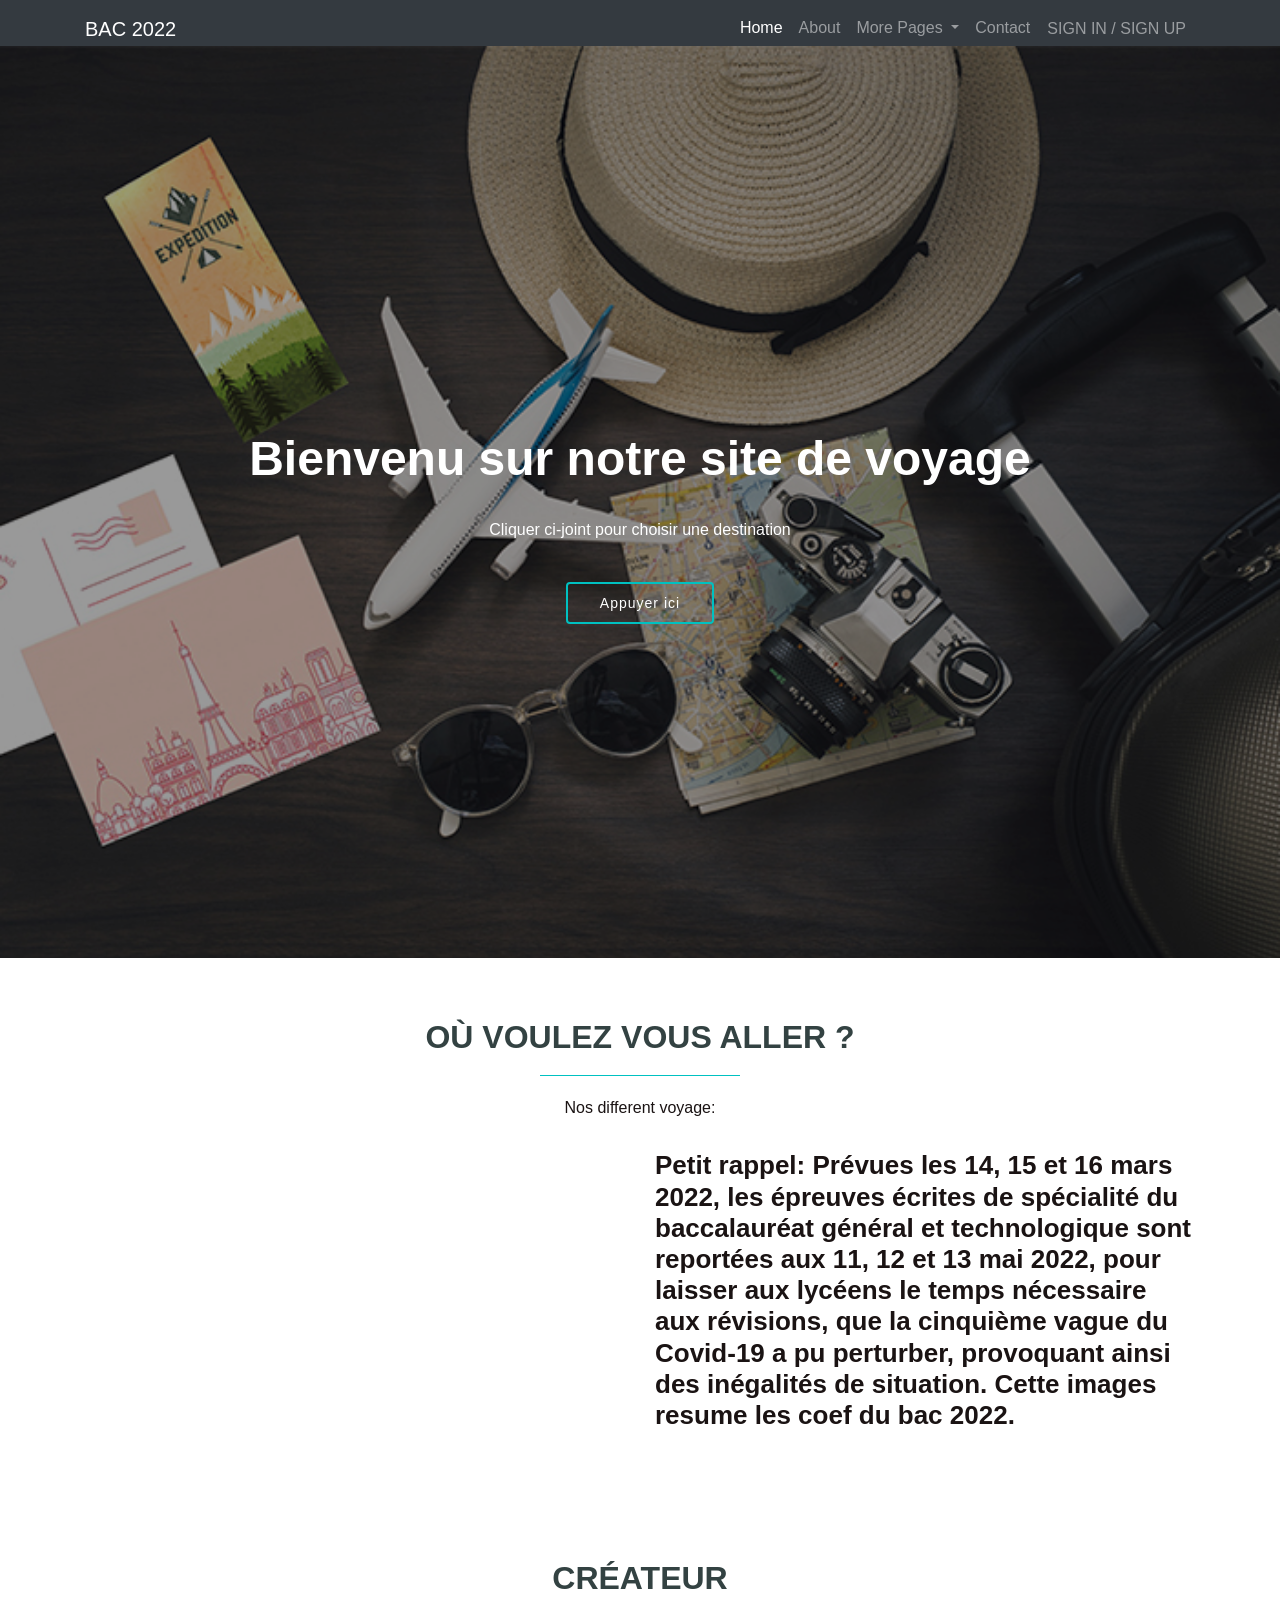
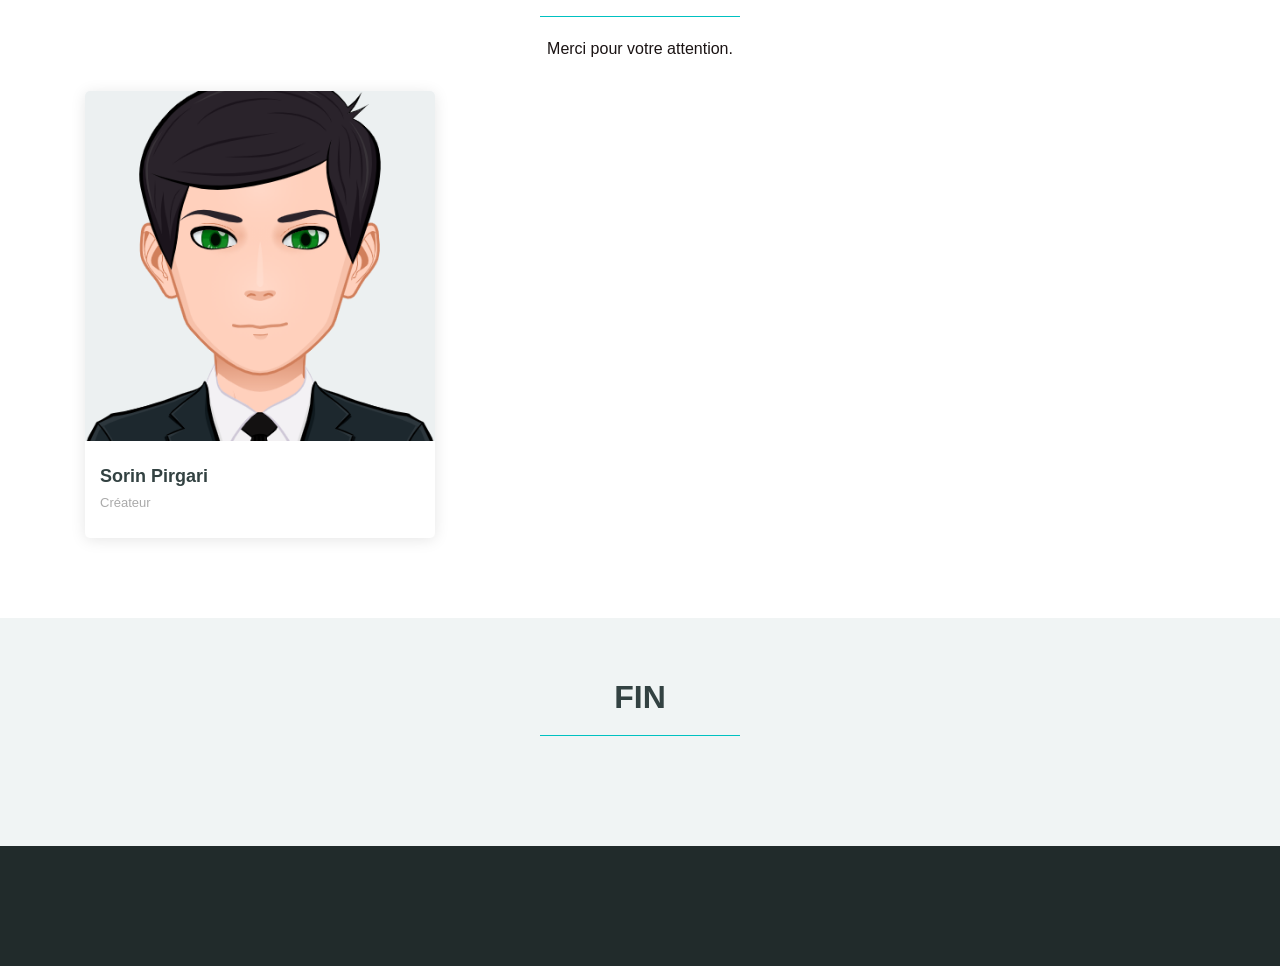
==== index.html @ c6ffd455 "1" ====
<!DOCTYPE html>
<html lang="fr">

<head>
    <meta charset="utf-8">
    <meta content="width=device-width, initial-scale=1.0" name="viewport">
    <title>Voici mon site</title>
    <meta content="" name="description">
    <meta content="" name="keywords">
    <!-- Icon pour la fenetre du haut  -->
    <link href="assets/img/favicon.ico" rel="icon">
    <!-- Fichiers CSS  -->
    <link href="assets/vendor/bootstrap/css/bootstrap.min.css" rel="stylesheet">
    <link href="assets/vendor/icofont/icofont.min.css" rel="stylesheet">
    <link href="assets/vendor/boxicons/css/boxicons.min.css" rel="stylesheet">
    <link href="assets/vendor/animate.css/animate.min.css" rel="stylesheet">
    <link href="assets/vendor/owl.carousel/assets/owl.carousel.min.css" rel="stylesheet">
    <link href="assets/vendor/venobox/venobox.css" rel="stylesheet">
    <link href="assets/css/style.css" rel="stylesheet">
</head>

<body>


<!-- ======= En-tête ======= -->
<nav class="navbar navbar-expand-lg navbar-dark bg-dark">
    <div class="container">
        <a class="navbar-brand" href="index.html">BAC 2022</a>
        <button class="navbar-toggler" type="button" data-toggle="collapse" data-target="#navbarSupportedContent" aria-controls="navbarSupportedContent" aria-expanded="false" aria-label="Toggle navigation">
            <span class="navbar-toggler-icon"></span>
        </button>

        <div class="collapse navbar-collapse" id="navbarSupportedContent">
            <ul class="navbar-nav ml-auto">
                <li class="nav-item active">
                    <a class="nav-link" href="#">Home <span class="sr-only">(current)</span></a>
                </li>
                <li class="nav-item">
                    <a class="nav-link" href="about.html">About</a>
                </li>
                <li class="nav-item dropdown">
                    <a class="nav-link dropdown-toggle" href="#" id="navbarDropdown" role="button" data-toggle="dropdown" aria-haspopup="true" aria-expanded="false">
                        More Pages
                    </a>
                    <div class="dropdown-menu" aria-labelledby="navbarDropdown">
                        <a class="dropdown-item" href="sidebar-left.html">Left Sidebar</a>
                        <a class="dropdown-item" href="sidebar-right.html">Right Sidebar</a>
                    </div>
                </li>
                <li class="nav-item">
                    <a class="nav-link" href="contact.html">Contact</a>
                </li>
                <li class="nav-item">
                    <a class="nav-link btn" href="signin.html">SIGN IN / SIGN UP</a>
                </li>
            </ul>
        </div>
    </div>
</nav>

<!-- Premiere pages -->
<section id="hero">
    <div class="hero-container">
        <div id="heroCarousel" class="carousel slide carousel-fade" data-ride="carousel">
            <ol class="carousel-indicators" id="hero-carousel-indicators"></ol>
            <div class="carousel-inner" role="listbox">
                <!-- Slide 1 -->
                <div class="carousel-item active" style="background-image: url(assets/img/must-have-agence-voyage.jpg);">
                    <div class="carousel-container">
                        <div class="carousel-content">
                            <h2 class="animate__animated animate__fadeInDown">Bienvenu sur notre site de voyage</h2>
                            <p class="animate__animated animate__fadeInUp">Cliquer ci-joint pour choisir une destination</p>
                            <a href="#about" class="btn-get-started scrollto animate__animated animate__fadeInUp">Appuyer ici</a>
                        </div>
                    </div>
                </div>
            </div>
        </div>
    </div>
</section>

<main id="main">

    <!-- ======= À propos de la section ======= -->
    <section id="about" class="about">
        <div class="container">
            <div class="section-title">
                <h2>Où voulez vous aller ?</h2>
                <p>Nos different voyage:</p>
            </div>
            <div class="row">
                <div class="col-lg-6">
                    <img src="assets/img/Note-finale-gt-22.jpg" class="img-fluid" alt="">
                </div>
                <div class="col-lg-6 pt-4 pt-lg-0 content">
                    <h3>Petit rappel: Prévues les 14, 15 et 16 mars 2022, les épreuves écrites de spécialité du baccalauréat général et technologique sont reportées aux 11, 12 et 13 mai 2022, pour laisser aux lycéens le temps nécessaire aux révisions, que la cinquième vague du Covid-19 a pu perturber, provoquant ainsi des inégalités de situation. Cette images resume les coef du bac 2022.</h3>
                </div>
            </div>
        </div>
    </section><!-- End About Section -->

    <!-- ======= Créateur  ======= -->
    <section id="team" class="team">
        <div class="container">
            <div class="section-title">
                <h2>Créateur</h2>
                <p>Merci pour votre attention.</p>
            </div>
            <div class="row">
                <div class="col-lg-4 col-md-8 d-flex align-items-stretch">
                    <div class="member">
                        <div class="member-img">
                            <img src="assets/img/avatar-gratuit.png" class="img-fluid" alt="">
                        </div>
                        <div class="member-info">
                            <h4>Sorin Pirgari</h4>
                            <span>Créateur</span>
                        </div>
                    </div>
                </div>
            </div>
        </div>
    </section><!-- End Créateur Section -->

    <!-- ======= Contact Section ======= -->
    <section id="contact" class="contact section-bg">
        <div class="container">
            <div class="section-title">
                <h2>Fin</h2>
            </div>
        </div>
    </section><!-- End Contact Section -->

</main><!-- End #main -->

<!-- ======= Footer ======= -->
<footer id="footer">
    <div class="footer-top">
        <div class="container">
            <div class="row">
            </div>
        </div>
    </div>
</footer><!-- End Footer -->

<a href="#" class="back-to-top"><i class="icofont-simple-up"></i></a>

<!-- Vendor JS Files -->
<script src="assets/vendor/jquery/jquery.min.js"></script>
<script src="assets/vendor/bootstrap/js/bootstrap.bundle.min.js"></script>
<script src="assets/vendor/jquery.easing/jquery.easing.min.js"></script>
<script src="assets/vendor/php-email-form/validate.js"></script>
<script src="assets/vendor/owl.carousel/owl.carousel.min.js"></script>
<script src="assets/vendor/isotope-layout/isotope.pkgd.min.js"></script>
<script src="assets/vendor/venobox/venobox.min.js"></script>

<!-- Template Main JS File -->
<script src="assets/js/main.js"></script>

</body>

</html>
---- assets/css/style.css ----
/*--------------------------------------------------------------
# General
--------------------------------------------------------------*/
body {
  font-family: "Open Sans", sans-serif;
  color: #1a1313;
}

a {
  color: hsl(180, 100%, 38%);
}

a:hover {
  color: #00f4f4;
  text-decoration: none;
}

h1, h2, h3, h4, h5, h6 {
  font-family: "Raleway", sans-serif;
}

/*--------------------------------------------------------------
# Back to top button
--------------------------------------------------------------*/
.back-to-top {
  position: fixed;
  display: none;
  width: 40px;
  height: 40px;
  border-radius: 4px;
  right: 15px;
  bottom: 15px;
  background: #00c1c1;
  color: #fff;
  transition: display 0.5s ease-in-out;
  z-index: 99999;
}

.back-to-top i {
  font-size: 24px;
  position: absolute;
  top: 8px;
  left: 8px;
}

.back-to-top:hover {
  color: #fff;
  background: #00a2a2;
  transition: background 0.2s ease-in-out;
}

/*--------------------------------------------------------------
# Header
--------------------------------------------------------------*/
#header {
  height: 72px;
  transition: all 0.5s;
  z-index: 997;
  transition: all 0.5s;
  padding: 15px 0;
  background: #00c1c1;
  top: -72px;
}

#header.header-scrolled, #header.header-inner-page {
  top: 0;
}

#header .logo h1 {
  font-size: 30px;
  margin: 0;
  padding: 5px 0;
  line-height: 1;
  font-weight: 700;
  letter-spacing: 2px;
  text-transform: uppercase;
}

#header .logo h1 a, #header .logo h1 a:hover {
  color: #fff;
  text-decoration: none;
}

#header .logo img {
  padding: 0;
  margin: 0;
  max-height: 40px;
}

@media (max-width: 992px) {
  #header {
    height: 60px;
    padding: 10px 0;
  }
  #header .logo h1 {
    font-size: 24px;
    padding: 8px 0;
  }
}

/*--------------------------------------------------------------
# Navigation Menu
--------------------------------------------------------------*/
/* Desktop Navigation */
.nav-menu, .nav-menu * {
  margin: 0;
  padding: 0;
  list-style: none;
}

.nav-menu > ul > li {
  position: relative;
  white-space: nowrap;
  float: left;
}

.nav-menu a {
  display: block;
  position: relative;
  text-transform: uppercase;
  color: #fff;
  padding: 10px 12px;
  transition: 0.3s;
  font-size: 14px;
  font-weight: 600;
  font-family: "Open Sans", sans-serif;
}

.nav-menu a:hover, .nav-menu .active > a, .nav-menu li:hover > a {
  color: #334242;
  text-decoration: none;
}

.nav-menu .drop-down ul {
  display: block;
  position: absolute;
  left: 0;
  top: calc(100% - 30px);
  z-index: 99;
  opacity: 0;
  visibility: hidden;
  padding: 10px 0;
  background: #fff;
  box-shadow: 0px 0px 30px rgba(127, 137, 161, 0.25);
  transition: ease all 0.3s;
}

.nav-menu .drop-down:hover > ul {
  opacity: 1;
  top: 100%;
  visibility: visible;
}

.nav-menu .drop-down li {
  min-width: 180px;
  position: relative;
}

.nav-menu .drop-down ul a {
  padding: 10px 20px;
  font-size: 14px;
  font-weight: 500;
  text-transform: none;
  color: #334242;
}

.nav-menu .drop-down ul a:hover, .nav-menu .drop-down ul .active > a, .nav-menu .drop-down ul li:hover > a {
  color: #00c1c1;
}

.nav-menu .drop-down > a:after {
  content: "\ea99";
  font-family: IcoFont;
  padding-left: 5px;
}

.nav-menu .drop-down .drop-down ul {
  top: 0;
  left: calc(100% - 30px);
}

.nav-menu .drop-down .drop-down:hover > ul {
  opacity: 1;
  top: 0;
  left: 100%;
}

.nav-menu .drop-down .drop-down > a {
  padding-right: 35px;
}

.nav-menu .drop-down .drop-down > a:after {
  content: "\eaa0";
  font-family: IcoFont;
  position: absolute;
  right: 15px;
}

@media (max-width: 1366px) {
  .nav-menu .drop-down .drop-down ul {
    left: -90%;
  }
  .nav-menu .drop-down .drop-down:hover > ul {
    left: -100%;
  }
  .nav-menu .drop-down .drop-down > a:after {
    content: "\ea9d";
  }
}

/* Mobile Navigation */
.mobile-nav-toggle {
  position: fixed;
  right: 15px;
  top: 15px;
  z-index: 9998;
  border: 0;
  background: none;
  font-size: 24px;
  transition: all 0.4s;
  outline: none !important;
  line-height: 1;
  cursor: pointer;
  text-align: right;
}

.mobile-nav-toggle i {
  color: #fff;
}

.mobile-nav {
  position: fixed;
  top: 55px;
  right: 15px;
  bottom: 15px;
  left: 15px;
  z-index: 9999;
  overflow-y: auto;
  background: #fff;
  transition: ease-in-out 0.2s;
  opacity: 0;
  visibility: hidden;
  border-radius: 10px;
  padding: 10px 0;
}

.mobile-nav * {
  margin: 0;
  padding: 0;
  list-style: none;
}

.mobile-nav a {
  display: block;
  position: relative;
  color: #334242;
  padding: 10px 20px;
  font-weight: 500;
  outline: none;
}

.mobile-nav a:hover, .mobile-nav .active > a, .mobile-nav li:hover > a {
  color: #00c1c1;
  text-decoration: none;
}

.mobile-nav .drop-down > a:after {
  content: "\ea99";
  font-family: IcoFont;
  padding-left: 10px;
  position: absolute;
  right: 15px;
}

.mobile-nav .active.drop-down > a:after {
  content: "\eaa1";
}

.mobile-nav .drop-down > a {
  padding-right: 35px;
}

.mobile-nav .drop-down ul {
  display: none;
  overflow: hidden;
}

.mobile-nav .drop-down li {
  padding-left: 20px;
}

.mobile-nav-overly {
  width: 100%;
  height: 100%;
  z-index: 9997;
  top: 0;
  left: 0;
  position: fixed;
  background: rgba(29, 37, 37, 0.6);
  overflow: hidden;
  display: none;
  transition: ease-in-out 0.2s;
}

.mobile-nav-active {
  overflow: hidden;
}

.mobile-nav-active .mobile-nav {
  opacity: 1;
  visibility: visible;
}

.mobile-nav-active .mobile-nav-toggle i {
  color: #fff;
}

/*--------------------------------------------------------------
# Hero Section
--------------------------------------------------------------*/
#hero {
  width: 100%;
  height: calc(100vh + 72px);
  background-color: rgba(0, 0, 0, 0.8);
  overflow: hidden;
  margin-top: -72px;
}

#hero .carousel-item {
  width: 100%;
  height: calc(100vh + 72px);
  background-size: cover;
  background-position: center;
  background-repeat: no-repeat;
}

#hero .carousel-item::before {
  content: '';
  background-color: rgba(0, 0, 0, 0.4);
  position: absolute;
  top: 0;
  right: 0;
  left: 0;
  bottom: 0;
}

#hero .carousel-container {
  display: flex;
  justify-content: center;
  align-items: center;
  position: absolute;
  bottom: 0;
  top: 0;
  left: 0;
  right: 0;
}

#hero .carousel-content {
  text-align: center;
}

#hero h2 {
  color: #fff;
  margin-bottom: 30px;
  font-size: 48px;
  font-weight: 700;
}

#hero p {
  width: 80%;
  -webkit-animation-delay: 0.4s;
  animation-delay: 0.4s;
  margin: 0 auto 30px auto;
  color: #fff;
}

#hero .carousel-inner .carousel-item {
  transition-property: opacity;
  background-position: center top;
}

#hero .carousel-inner .carousel-item,
#hero .carousel-inner .active.carousel-item-left,
#hero .carousel-inner .active.carousel-item-right {
  opacity: 0;
}

#hero .carousel-inner .active,
#hero .carousel-inner .carousel-item-next.carousel-item-left,
#hero .carousel-inner .carousel-item-prev.carousel-item-right {
  opacity: 1;
  transition: 0.5s;
}

#hero .carousel-inner .carousel-item-next,
#hero .carousel-inner .carousel-item-prev,
#hero .carousel-inner .active.carousel-item-left,
#hero .carousel-inner .active.carousel-item-right {
  left: 0;
  transform: translate3d(0, 0, 0);
}

#hero .carousel-control-prev, #hero .carousel-control-next {
  width: 10%;
}

#hero .carousel-control-next-icon, #hero .carousel-control-prev-icon {
  background: none;
  font-size: 48px;
  line-height: 1;
  width: auto;
  height: auto;
}

#hero .carousel-indicators li {
  cursor: pointer;
}

#hero .btn-get-started {
  font-family: "Raleway", sans-serif;
  font-weight: 500;
  font-size: 14px;
  letter-spacing: 1px;
  display: inline-block;
  padding: 12px 32px;
  border-radius: 4px;
  transition: 0.5s;
  line-height: 1;
  margin: 10px;
  color: #fff;
  -webkit-animation-delay: 0.8s;
  animation-delay: 0.8s;
  border: 2px solid #00c1c1;
}

#hero .btn-get-started:hover {
  background: #00c1c1;
  color: #fff;
  text-decoration: none;
}

@media (max-width: 768px) {
  #hero h2 {
    font-size: 28px;
  }
}

@media (min-width: 1024px) {
  #hero p {
    width: 60%;
  }
  #hero .carousel-control-prev, #hero .carousel-control-next {
    width: 5%;
  }
}

@media (max-height: 500px) {
  #hero {
    height: 150vh;
  }
  #hero .carousel-item {
    height: 150vh;
  }
}

/*--------------------------------------------------------------
# Sections General
--------------------------------------------------------------*/
section {
  padding: 60px 0;
}

.section-bg {
  background-color: #f0f4f4;
}

.section-title {
  text-align: center;
  padding-bottom: 30px;
}

.section-title h2 {
  font-size: 32px;
  font-weight: bold;
  text-transform: uppercase;
  margin-bottom: 20px;
  padding-bottom: 20px;
  position: relative;
  color: #334242;
}

.section-title h2::after {
  content: '';
  position: absolute;
  display: block;
  width: 200px;
  height: 1px;
  background: #00c1c1;
  bottom: 0;
  left: calc(50% - 100px);
}

.section-title p {
  margin-bottom: 0;
}

/*--------------------------------------------------------------
# Breadcrumbs
--------------------------------------------------------------*/
.breadcrumbs {
  padding: 20px 0;
  background-color: #f6f8f8;
  min-height: 40px;
  margin-top: 72px;
}

@media (max-width: 992px) {
  .breadcrumbs {
    margin-top: 60px;
  }
}

.breadcrumbs h2 {
  font-size: 24px;
  font-weight: 300;
  margin: 0;
}

@media (max-width: 992px) {
  .breadcrumbs h2 {
    margin: 0 0 10px 0;
  }
}

.breadcrumbs ol {
  display: flex;
  flex-wrap: wrap;
  list-style: none;
  padding: 0;
  margin: 0;
  font-size: 14px;
}

.breadcrumbs ol li + li {
  padding-left: 10px;
}

.breadcrumbs ol li + li::before {
  display: inline-block;
  padding-right: 10px;
  color: #6c757d;
  content: "/";
}

@media (max-width: 768px) {
  .breadcrumbs .d-flex {
    display: block !important;
  }
  .breadcrumbs ol {
    display: block;
  }
  .breadcrumbs ol li {
    display: inline-block;
  }
}

/*--------------------------------------------------------------
# About
--------------------------------------------------------------*/
.about .content h3 {
  font-weight: 600;
  font-size: 26px;
}

.about .content ul {
  list-style: none;
  padding: 0;
}

.about .content ul li {
  padding-bottom: 10px;
}

.about .content ul i {
  font-size: 20px;
  padding-right: 4px;
  color: #00c1c1;
}

.about .content p:last-child {
  margin-bottom: 0;
}

/*--------------------------------------------------------------
# Cards
--------------------------------------------------------------*/
.cards {
  padding: 0 0 60px 0;
}

.cards img {
  border-radius: 0;
}

.cards .card {
  border: 0;
  text-align: ceneter;
}

.cards .card-body {
  -moz-text-align-last: center;
  text-align-last: center;
}

.cards .card-title a {
  font-weight: 600;
  font-size: 18px;
  color: #334242;
  transition: 0.3s;
}

.cards .card-title a:hover {
  color: #00c1c1;
}

.cards .btn {
  border-radius: 4px;
  padding: 6px 20px 8px 20px;
  border: 2px solid #444444;
}

.cards .btn:hover {
  border-color: #00c1c1;
}

/*--------------------------------------------------------------
# Services
--------------------------------------------------------------*/
.services .icon-box {
  margin-bottom: 20px;
  padding: 30px;
  border-radius: 6px;
  background: #fff;
}

.services .icon-box i {
  float: left;
  color: #00c1c1;
  font-size: 40px;
}

.services .icon-box h4 {
  margin-left: 70px;
  font-weight: 700;
  margin-bottom: 15px;
  font-size: 18px;
}

.services .icon-box h4 a {
  color: #334242;
  transition: 0.3s;
}

.services .icon-box:hover h4 a {
  color: #00c1c1;
}

.services .icon-box p {
  margin-left: 70px;
  line-height: 24px;
  font-size: 14px;
}

/*--------------------------------------------------------------
# Cta
--------------------------------------------------------------*/
.cta {
  background: linear-gradient(rgba(2, 2, 2, 0.1), rgba(0, 0, 0, 0.5)), url("../img/cta-bg.jpg") fixed center center;
  background-size: cover;
  padding: 120px 0;
}

.cta h3 {
  color: #fff;
  font-size: 28px;
  font-weight: 700;
}

.cta p {
  color: #fff;
}

.cta .cta-btn {
  font-family: "Raleway", sans-serif;
  text-transform: uppercase;
  font-weight: 500;
  font-size: 16px;
  letter-spacing: 1px;
  display: inline-block;
  padding: 8px 28px;
  border-radius: 4px;
  transition: 0.5s;
  margin-top: 10px;
  border: 2px solid #fff;
  color: #fff;
}

.cta .cta-btn:hover {
  background: #00c1c1;
  border: 2px solid #00c1c1;
}

/*--------------------------------------------------------------
# Portfolio
--------------------------------------------------------------*/
.portfolio #portfolio-flters {
  padding: 0;
  margin: 0 auto 35px auto;
  list-style: none;
  text-align: center;
  background: #00c1c1;
  border-radius: 4px;
  padding: 8px 10px;
}

.portfolio #portfolio-flters li {
  cursor: pointer;
  display: inline-block;
  padding: 6px 15px 8px 15px;
  font-size: 14px;
  font-weight: 600;
  line-height: 1;
  text-transform: uppercase;
  color: #fff;
  transition: all 0.3s ease-in-out;
  border-radius: 4px;
}

.portfolio #portfolio-flters li:hover, .portfolio #portfolio-flters li.filter-active {
  color: #00c1c1;
  background: #fff;
}

.portfolio #portfolio-flters li:last-child {
  margin-right: 0;
}

.portfolio .portfolio-item {
  margin-bottom: 30px;
}

.portfolio .portfolio-item img {
  border-radius: 4px;
}

.portfolio .portfolio-item .portfolio-info {
  opacity: 0;
  position: absolute;
  left: 30px;
  right: 30px;
  bottom: 0;
  z-index: 3;
  transition: all ease-in-out 0.3s;
  background: rgba(255, 255, 255, 0.9);
  padding: 15px;
  border-radius: 4px;
}

.portfolio .portfolio-item .portfolio-info h4 {
  font-size: 18px;
  color: #fff;
  font-weight: 600;
  color: #334242;
}

.portfolio .portfolio-item .portfolio-info p {
  color: #5f7c7c;
  font-size: 14px;
  margin-bottom: 0;
}

.portfolio .portfolio-item .portfolio-info .preview-link, .portfolio .portfolio-item .portfolio-info .details-link {
  position: absolute;
  right: 40px;
  font-size: 24px;
  top: calc(50% - 18px);
  color: #495f5f;
}

.portfolio .portfolio-item .portfolio-info .preview-link:hover, .portfolio .portfolio-item .portfolio-info .details-link:hover {
  color: #00c1c1;
}

.portfolio .portfolio-item .portfolio-info .details-link {
  right: 10px;
}

.portfolio .portfolio-item .portfolio-links {
  opacity: 0;
  left: 0;
  right: 0;
  text-align: center;
  z-index: 3;
  position: absolute;
  transition: all ease-in-out 0.3s;
}

.portfolio .portfolio-item .portfolio-links a {
  color: #fff;
  margin: 0 2px;
  font-size: 28px;
  display: inline-block;
  transition: 0.3s;
}

.portfolio .portfolio-item .portfolio-links a:hover {
  color: #28ffff;
}

.portfolio .portfolio-item:hover .portfolio-info {
  opacity: 1;
  bottom: 20px;
}

/*--------------------------------------------------------------
# Portfolio Details
--------------------------------------------------------------*/
.portfolio-details {
  padding-top: 30px;
}

.portfolio-details .portfolio-details-container {
  position: relative;
}

.portfolio-details .portfolio-details-carousel {
  position: relative;
  z-index: 1;
}

.portfolio-details .portfolio-details-carousel .owl-nav, .portfolio-details .portfolio-details-carousel .owl-dots {
  margin-top: 5px;
  text-align: left;
}

.portfolio-details .portfolio-details-carousel .owl-dot {
  display: inline-block;
  margin: 0 10px 0 0;
  width: 12px;
  height: 12px;
  border-radius: 50%;
  background-color: #ddd !important;
}

.portfolio-details .portfolio-details-carousel .owl-dot.active {
  background-color: #00c1c1 !important;
}

.portfolio-details .portfolio-info {
  padding: 30px;
  position: absolute;
  right: 0;
  bottom: -70px;
  background: #fff;
  box-shadow: 0px 2px 15px rgba(0, 0, 0, 0.1);
  z-index: 2;
}

.portfolio-details .portfolio-info h3 {
  font-size: 22px;
  font-weight: 700;
  margin-bottom: 20px;
  padding-bottom: 20px;
  border-bottom: 1px solid #eee;
}

.portfolio-details .portfolio-info ul {
  list-style: none;
  padding: 0;
  font-size: 15px;
}

.portfolio-details .portfolio-info ul li + li {
  margin-top: 10px;
}

.portfolio-details .portfolio-description {
  padding-top: 50px;
}

.portfolio-details .portfolio-description h2 {
  width: 50%;
  font-size: 26px;
  font-weight: 700;
  margin-bottom: 20px;
}

.portfolio-details .portfolio-description p {
  padding: 0 0 0 0;
}

@media (max-width: 768px) {
  .portfolio-details .portfolio-description h2 {
    width: 100%;
  }
  .portfolio-details .portfolio-info {
    position: static;
    margin-top: 30px;
  }
}

/*--------------------------------------------------------------
# Pricing
--------------------------------------------------------------*/
.pricing .box {
  padding: 20px;
  background: #fff;
  text-align: center;
  border-radius: 8px;
  position: relative;
  overflow: hidden;
  border: 2px solid #e5ebeb;
}

.pricing h3 {
  font-weight: 400;
  padding: 15px;
  font-size: 18px;
  text-transform: uppercase;
  font-weight: 600;
  color: #334242;
}

.pricing h4 {
  font-size: 42px;
  color: #00c1c1;
  font-weight: 500;
  font-family: "Open Sans", sans-serif;
  margin-bottom: 20px;
}

.pricing h4 sup {
  font-size: 20px;
  top: -15px;
  left: -3px;
}

.pricing h4 span {
  color: #bababa;
  font-size: 16px;
  font-weight: 300;
}

.pricing ul {
  padding: 0;
  list-style: none;
  color: #334242;
  text-align: center;
  line-height: 20px;
  font-size: 14px;
}

.pricing ul li {
  padding-bottom: 16px;
}

.pricing ul i {
  color: #00c1c1;
  font-size: 18px;
  padding-right: 4px;
}

.pricing ul .na {
  color: #ccc;
  text-decoration: line-through;
}

.pricing .btn-wrap {
  padding: 15px;
  text-align: center;
}

.pricing .btn-buy {
  background: #00c1c1;
  display: inline-block;
  padding: 10px 40px 12px 40px;
  border-radius: 4px;
  color: #fff;
  transition: none;
  font-size: 14px;
  font-weight: 400;
  font-family: "Raleway", sans-serif;
  font-weight: 600;
  transition: 0.3s;
}

.pricing .btn-buy:hover {
  background: #00a8a8;
}

.pricing .featured {
  border-color: #00c1c1;
  background: #00c1c1;
  box-shadow: none;
}

.pricing .featured h3, .pricing .featured h4, .pricing .featured h4 span, .pricing .featured ul, .pricing .featured ul .na {
  color: #fff;
}

.pricing .featured .btn-buy {
  background: rgba(255, 255, 255, 0.9);
  color: #00c1c1;
}

.pricing .featured .btn-buy:hover {
  background: #fff;
}

/*--------------------------------------------------------------
# Team
--------------------------------------------------------------*/
.team {
  background: #fff;
  padding: 60px 0;
}

.team .member {
  margin-bottom: 20px;
  overflow: hidden;
  border-radius: 5px;
  background: #fff;
  box-shadow: 0px 2px 15px rgba(0, 0, 0, 0.1);
}

.team .member .member-img {
  position: relative;
  overflow: hidden;
}

.team .member .social {
  position: absolute;
  left: 0;
  bottom: 30px;
  right: 0;
  opacity: 0;
  transition: ease-in-out 0.3s;
  text-align: center;
}

.team .member .social a {
  transition: color 0.3s;
  color: #334242;
  margin: 0 3px;
  padding-top: 7px;
  border-radius: 50px;
  width: 36px;
  height: 36px;
  background: rgba(0, 193, 193, 0.8);
  display: inline-block;
  transition: ease-in-out 0.3s;
  color: #fff;
}

.team .member .social a:hover {
  background: #00c1c1;
}

.team .member .social i {
  font-size: 18px;
}

.team .member .member-info {
  padding: 25px 15px;
}

.team .member .member-info h4 {
  font-weight: 700;
  margin-bottom: 5px;
  font-size: 18px;
  color: #334242;
}

.team .member .member-info span {
  display: block;
  font-size: 13px;
  font-weight: 400;
  color: #aaaaaa;
}

.team .member .member-info p {
  font-style: italic;
  font-size: 14px;
  line-height: 26px;
  color: #777777;
}

.team .member:hover .social {
  opacity: 1;
  bottom: 15px;
}

/*--------------------------------------------------------------
# Contact
--------------------------------------------------------------*/
.contact .info-box {
  color: #444444;
  text-align: center;
  box-shadow: 0 0 30px rgba(214, 215, 216, 0.6);
  padding: 20px 0 30px 0;
  background: #fff;
  border-radius: 4px;
}

.contact .info-box i {
  font-size: 40px;
  color: #00c1c1;
  border-radius: 50%;
  padding: 8px;
}

.contact .info-box h3 {
  font-size: 20px;
  color: #334242;
  font-weight: 700;
  margin: 10px 0;
}

.contact .info-box p {
  padding: 0;
  line-height: 24px;
  font-size: 14px;
  margin-bottom: 0;
}

.contact .php-email-form {
  box-shadow: 0 0 30px rgba(214, 215, 216, 0.6);
  padding: 30px;
  background: #fff;
  border-radius: 4px;
}

.contact .php-email-form .validate {
  display: none;
  color: red;
  margin: 0 0 15px 0;
  font-weight: 400;
  font-size: 13px;
}

.contact .php-email-form .error-message {
  display: none;
  color: #fff;
  background: #ed3c0d;
  text-align: left;
  padding: 15px;
  font-weight: 600;
}

.contact .php-email-form .error-message br + br {
  margin-top: 25px;
}

.contact .php-email-form .sent-message {
  display: none;
  color: #fff;
  background: #18d26e;
  text-align: center;
  padding: 15px;
  font-weight: 600;
}

.contact .php-email-form .loading {
  display: none;
  background: #fff;
  text-align: center;
  padding: 15px;
}

.contact .php-email-form .loading:before {
  content: "";
  display: inline-block;
  border-radius: 50%;
  width: 24px;
  height: 24px;
  margin: 0 10px -6px 0;
  border: 3px solid #18d26e;
  border-top-color: #eee;
  -webkit-animation: animate-loading 1s linear infinite;
  animation: animate-loading 1s linear infinite;
}

.contact .php-email-form input, .contact .php-email-form textarea {
  border-radius: 0;
  box-shadow: none;
  font-size: 14px;
}

.contact .php-email-form input:focus, .contact .php-email-form textarea:focus {
  border-color: #00c1c1;
}

.contact .php-email-form input {
  padding: 20px 15px;
}

.contact .php-email-form textarea {
  padding: 12px 15px;
}

.contact .php-email-form button[type="submit"] {
  background: #00c1c1;
  border: 0;
  padding: 10px 24px;
  color: #fff;
  transition: 0.4s;
  border-radius: 4px;
}

.contact .php-email-form button[type="submit"]:hover {
  background: darkem(#00c1c1, 5);
}

@-webkit-keyframes animate-loading {
  0% {
    transform: rotate(0deg);
  }
  100% {
    transform: rotate(360deg);
  }
}

@keyframes animate-loading {
  0% {
    transform: rotate(0deg);
  }
  100% {
    transform: rotate(360deg);
  }
}

/*--------------------------------------------------------------
# Footer
--------------------------------------------------------------*/
#footer {
  background: #212b2b;
  padding: 0 0 30px 0;
  color: #fff;
  font-size: 14px;
}

#footer .footer-top {
  padding: 60px 0 30px 0;
}

#footer .footer-top .footer-info {
  margin-bottom: 15px;
  color: #fff;
  text-align: center;
  padding: 30px 20px;
  border: 4px solid #374848;
}

#footer .footer-top .footer-info h3 {
  font-size: 24px;
  margin: 0 0 20px 0;
  padding: 2px 0 2px 0;
  line-height: 1;
  font-weight: 700;
}

#footer .footer-top .footer-info p {
  font-size: 14px;
  line-height: 24px;
  margin-bottom: 0;
  font-family: "Raleway", sans-serif;
}

#footer .footer-top .social-links a {
  font-size: 18px;
  display: inline-block;
  background: #334242;
  color: #fff;
  line-height: 1;
  padding: 8px 0;
  margin-right: 4px;
  border-radius: 4px;
  text-align: center;
  width: 36px;
  height: 36px;
  transition: 0.3s;
}

#footer .footer-top .social-links a:hover {
  background: #00c1c1;
  color: #fff;
  text-decoration: none;
}

#footer .footer-top h4 {
  font-size: 16px;
  font-weight: 600;
  color: #fff;
  position: relative;
  padding-bottom: 12px;
}

#footer .footer-top .footer-links {
  margin-bottom: 30px;
}

#footer .footer-top .footer-links ul {
  list-style: none;
  padding: 0;
  margin: 0;
}

#footer .footer-top .footer-links ul i {
  padding-right: 2px;
  color: #28ffff;
  font-size: 18px;
  line-height: 1;
}

#footer .footer-top .footer-links ul li {
  padding: 10px 0;
  display: flex;
  align-items: center;
}

#footer .footer-top .footer-links ul li:first-child {
  padding-top: 0;
}

#footer .footer-top .footer-links ul a {
  color: #fff;
  transition: 0.3s;
  display: inline-block;
  line-height: 1;
}

#footer .footer-top .footer-links ul a:hover {
  color: #0fffff;
}

#footer .footer-top .footer-newsletter form {
  margin-top: 30px;
  background: #fff;
  padding: 6px 10px;
  position: relative;
  border-radius: 4px;
}

#footer .footer-top .footer-newsletter form input[type="email"] {
  border: 0;
  padding: 4px;
  width: calc(100% - 110px);
}

#footer .footer-top .footer-newsletter form input[type="submit"] {
  position: absolute;
  top: 0;
  right: -2px;
  bottom: 0;
  border: 0;
  background: none;
  font-size: 16px;
  padding: 0 20px;
  background: #00c1c1;
  color: #fff;
  transition: 0.3s;
  border-radius: 0 4px 4px 0;
}

#footer .footer-top .footer-newsletter form input[type="submit"]:hover {
  background: #008e8e;
}

#footer .copyright {
  border-top: 1px solid #3e5050;
  text-align: center;
  padding-top: 30px;
}

#footer .credits {
  padding-top: 10px;
  text-align: center;
  font-size: 13px;
  color: #fff;
}

@media (max-width: 575px) {
  #footer .footer-top .footer-info {
    margin: -20px 0 30px 0;
  }
}
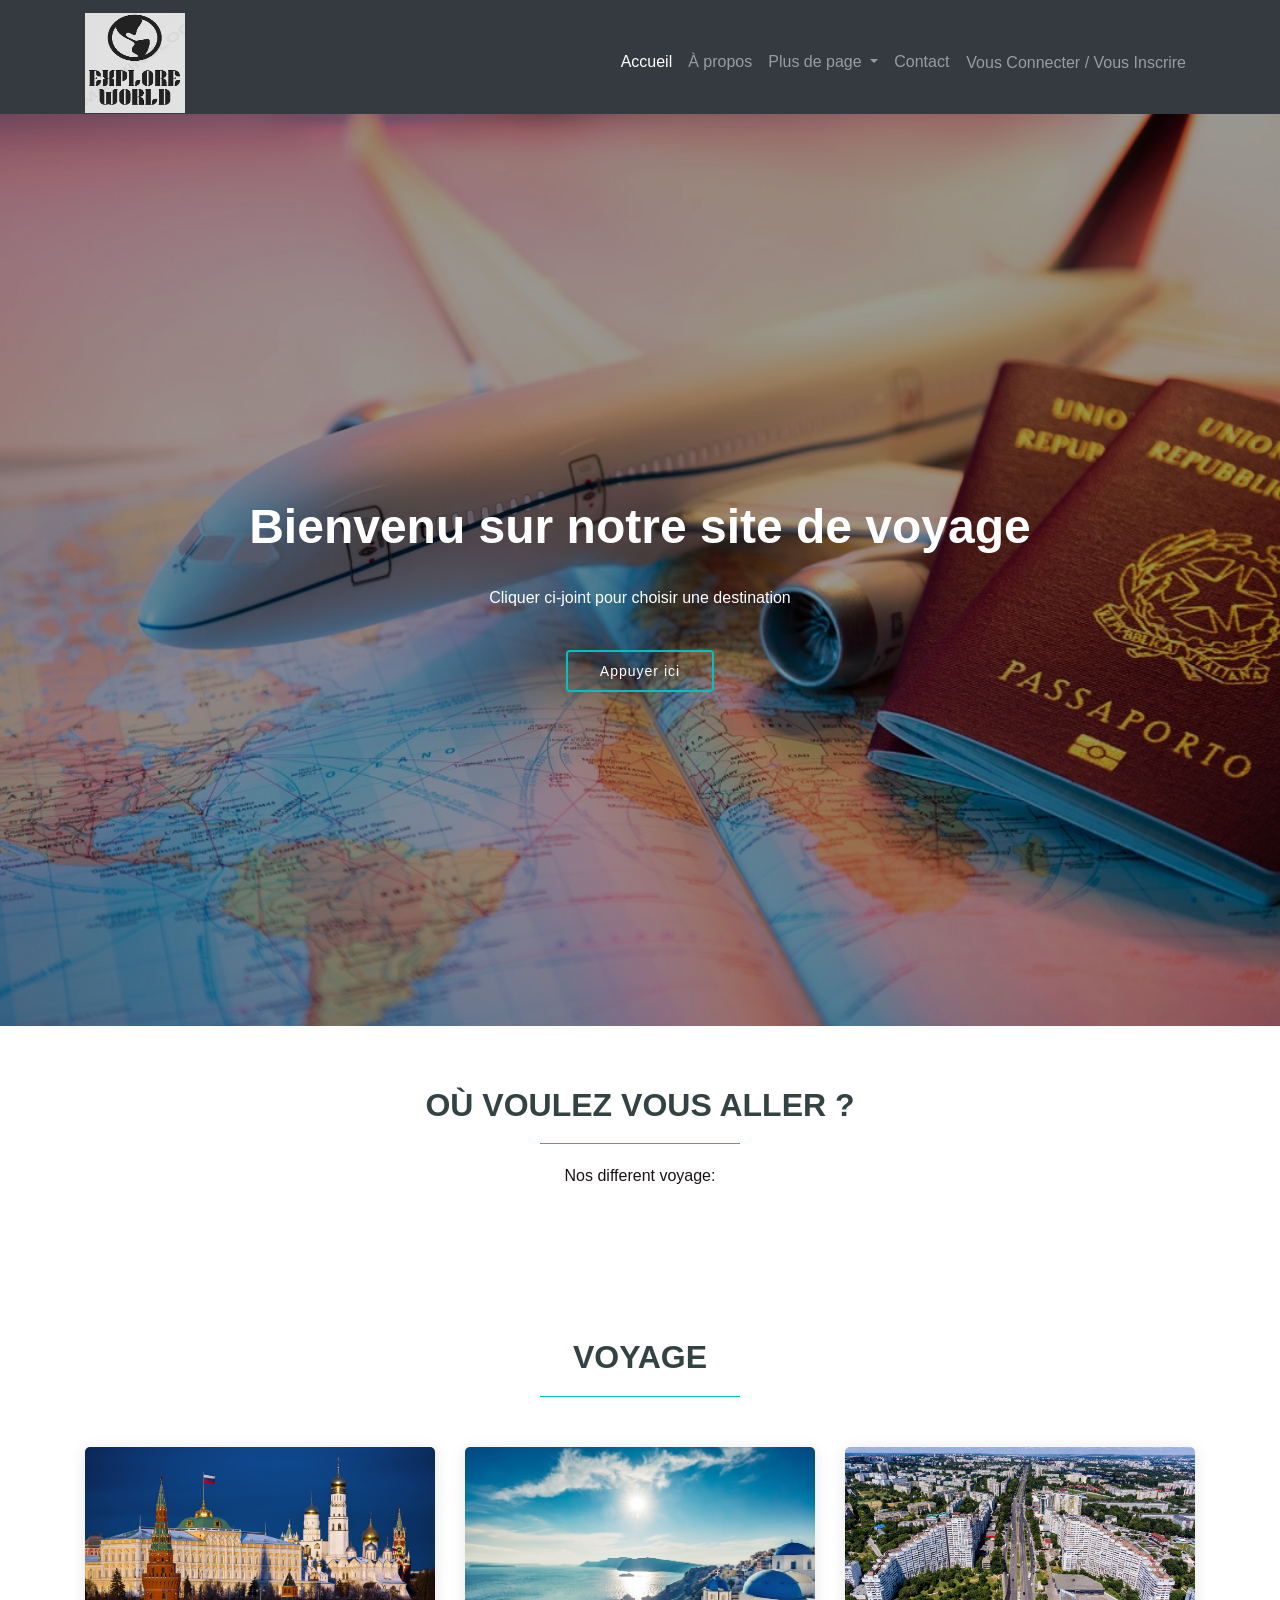
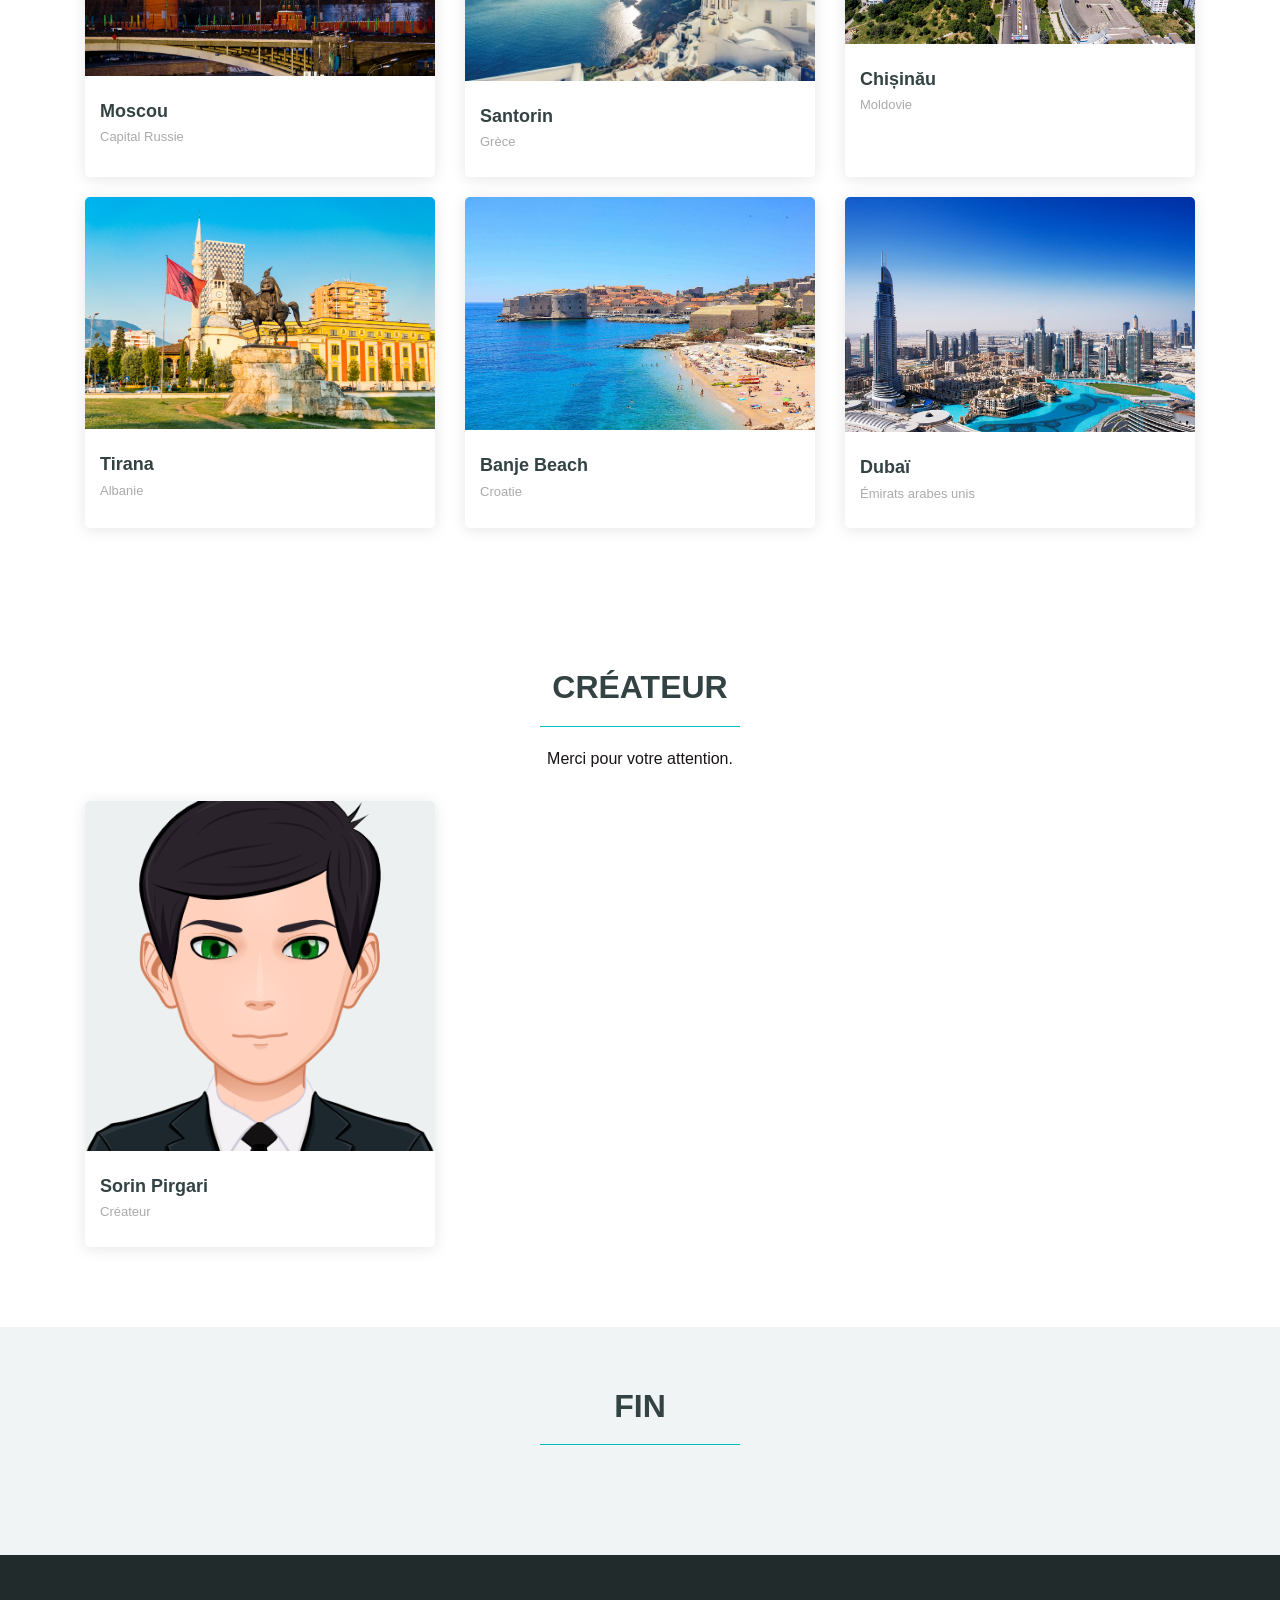
==== commit 96943377: "2" ====
--- a/index.html
+++ b/index.html
@@ -25,7 +25,7 @@
 <!-- ======= En-tête ======= -->
 <nav class="navbar navbar-expand-lg navbar-dark bg-dark">
     <div class="container">
-        <a class="navbar-brand" href="index.html">BAC 2022</a>
+        <a class="navbar-brand" href="index.html"><img src="assets/img/explore.png" alt="Progressus HTML5 template" height="100" width="100"> </a>
         <button class="navbar-toggler" type="button" data-toggle="collapse" data-target="#navbarSupportedContent" aria-controls="navbarSupportedContent" aria-expanded="false" aria-label="Toggle navigation">
             <span class="navbar-toggler-icon"></span>
         </button>
@@ -33,14 +33,14 @@
         <div class="collapse navbar-collapse" id="navbarSupportedContent">
             <ul class="navbar-nav ml-auto">
                 <li class="nav-item active">
-                    <a class="nav-link" href="#">Home <span class="sr-only">(current)</span></a>
+                    <a class="nav-link" href="#">Accueil <span class="sr-only">(current)</span></a>
                 </li>
                 <li class="nav-item">
-                    <a class="nav-link" href="about.html">About</a>
+                    <a class="nav-link" href="À propos.html">À propos</a>
                 </li>
                 <li class="nav-item dropdown">
                     <a class="nav-link dropdown-toggle" href="#" id="navbarDropdown" role="button" data-toggle="dropdown" aria-haspopup="true" aria-expanded="false">
-                        More Pages
+                        Plus de page
                     </a>
                     <div class="dropdown-menu" aria-labelledby="navbarDropdown">
                         <a class="dropdown-item" href="sidebar-left.html">Left Sidebar</a>
@@ -51,7 +51,7 @@
                     <a class="nav-link" href="contact.html">Contact</a>
                 </li>
                 <li class="nav-item">
-                    <a class="nav-link btn" href="signin.html">SIGN IN / SIGN UP</a>
+                    <a class="nav-link btn" href="signin.html">Vous Connecter / Vous Inscrire</a>
                 </li>
             </ul>
         </div>
@@ -65,7 +65,7 @@
             <ol class="carousel-indicators" id="hero-carousel-indicators"></ol>
             <div class="carousel-inner" role="listbox">
                 <!-- Slide 1 -->
-                <div class="carousel-item active" style="background-image: url(assets/img/must-have-agence-voyage.jpg);">
+                <div class="carousel-item active" style="background-image: url(assets/img/76836533-55389305.jpg);">
                     <div class="carousel-container">
                         <div class="carousel-content">
                             <h2 class="animate__animated animate__fadeInDown">Bienvenu sur notre site de voyage</h2>
@@ -80,7 +80,6 @@
 </section>
 
 <main id="main">
-
     <!-- ======= À propos de la section ======= -->
     <section id="about" class="about">
         <div class="container">
@@ -88,17 +87,89 @@
                 <h2>Où voulez vous aller ?</h2>
                 <p>Nos different voyage:</p>
             </div>
+        </div>
+    </section><!-- Fin Pour la Section -->
+
+
+  <!-- Debut Section Box voyage -->
+    <section id="team" class="team">
+        <div class="container">
+            <div class="section-title">
+                <h2>Voyage</h2>
+            </div>
             <div class="row">
-                <div class="col-lg-6">
-                    <img src="assets/img/Note-finale-gt-22.jpg" class="img-fluid" alt="">
-                </div>
-                <div class="col-lg-6 pt-4 pt-lg-0 content">
-                    <h3>Petit rappel: Prévues les 14, 15 et 16 mars 2022, les épreuves écrites de spécialité du baccalauréat général et technologique sont reportées aux 11, 12 et 13 mai 2022, pour laisser aux lycéens le temps nécessaire aux révisions, que la cinquième vague du Covid-19 a pu perturber, provoquant ainsi des inégalités de situation. Cette images resume les coef du bac 2022.</h3>
-                </div>
-            </div>
-        </div>
-    </section><!-- End About Section -->
-
+                <div class="col-lg-4 col-md-8 d-flex align-items-stretch">
+                    <div class="member">
+                        <div class="member-img">
+                            <img src="assets/img/dreamstime_moscou3.jpg" class="img-fluid" alt="image de Moscou">
+                        </div>
+                        <div class="member-info">
+                            <h4>Moscou</h4>
+                            <span>Capital Russie</span>
+                        </div>
+                    </div>
+                </div>
+                <div class="col-lg-4 col-md-8 d-flex align-items-stretch">
+                    <div class="member">
+                        <div class="member-img">
+                            <img src="assets/img/santorin.jpg" class="img-fluid" alt="image Grece">
+                        </div>
+                        <div class="member-info">
+                            <h4>Santorin</h4>
+                            <span>Grèce</span>
+                        </div>
+                    </div>
+                </div>
+                <div class="col-lg-4 col-md-8 d-flex align-items-stretch">
+                    <div class="member">
+                        <div class="member-img">
+                            <img src="assets/img/45db2363-city-12658-16510570590.jpg" class="img-fluid" alt="image chisinau Capital">
+                        </div>
+                        <div class="member-info">
+                            <h4>Chișinău</h4>
+                            <span>Moldovie</span>
+                        </div>
+                    </div>
+                </div>
+                <div class="col-lg-4 col-md-8 d-flex align-items-stretch"> <!-- Correction: Déplacer cette balise dans la section "row" -->
+                    <div class="member">
+                        <div class="member-img">
+                            <img src="assets/img/tirana.jpg" class="img-fluid" alt="image albanie Capital">
+                        </div>
+                        <div class="member-info">
+                            <h4>Tirana</h4>
+                            <span>Albanie</span>
+                        </div>
+                    </div>
+                </div>
+            <div class="col-lg-4 col-md-8 d-flex align-items-stretch"> <!-- Correction: Déplacer cette balise dans la section "row" -->
+                <div class="member">
+                    <div class="member-img">
+                        <img src="assets/img/croatie.jpg" class="img-fluid" alt="image Croatie">
+                    </div>
+                    <div class="member-info">
+                        <h4>Banje Beach</h4>
+                        <span>Croatie</span>
+                    </div>
+                </div>
+            </div>
+            <div class="col-lg-4 col-md-8 d-flex align-items-stretch"> <!-- Correction: Déplacer cette balise dans la section "row" -->
+                <div class="member">
+                    <div class="member-img">
+                        <img src="assets/img/dubai.jpg" class="img-fluid" alt="image Croatie">
+                    </div>
+                    <div class="member-info">
+                        <h4>Dubaï</h4>
+                        <span> Émirats arabes unis</span>
+                    </div>
+                </div>
+            </div>
+        </div> 
+    </div>    
+
+    </section>
+    <!-- Fin Section Box voyage -->
+    
     <!-- ======= Créateur  ======= -->
     <section id="team" class="team">
         <div class="container">
@@ -120,7 +191,7 @@
                 </div>
             </div>
         </div>
-    </section><!-- End Créateur Section -->
+    </section><!-- Fin Créateur Section -->
 
     <!-- ======= Contact Section ======= -->
     <section id="contact" class="contact section-bg">
@@ -129,11 +200,11 @@
                 <h2>Fin</h2>
             </div>
         </div>
-    </section><!-- End Contact Section -->
-
-</main><!-- End #main -->
-
-<!-- ======= Footer ======= -->
+    </section><!-- Fin Contact Section -->
+
+</main><!-- Fin #main -->
+
+<!-- ======= Bas de page ======= -->
 <footer id="footer">
     <div class="footer-top">
         <div class="container">
@@ -141,11 +212,11 @@
             </div>
         </div>
     </div>
-</footer><!-- End Footer -->
+</footer><!-- Fin Bas de page -->
 
 <a href="#" class="back-to-top"><i class="icofont-simple-up"></i></a>
 
-<!-- Vendor JS Files -->
+<!-- Vendor JS Fichier -->
 <script src="assets/vendor/jquery/jquery.min.js"></script>
 <script src="assets/vendor/bootstrap/js/bootstrap.bundle.min.js"></script>
 <script src="assets/vendor/jquery.easing/jquery.easing.min.js"></script>
@@ -154,7 +225,7 @@
 <script src="assets/vendor/isotope-layout/isotope.pkgd.min.js"></script>
 <script src="assets/vendor/venobox/venobox.min.js"></script>
 
-<!-- Template Main JS File -->
+<!-- Fichier JS principal du modèle -->
 <script src="assets/js/main.js"></script>
 
 </body>
--- a/assets/css/style.css
+++ b/assets/css/style.css
@@ -1395,4 +1395,10 @@
   #footer .footer-top .footer-info {
     margin: -20px 0 30px 0;
   }
-}+}
+.align-middle {
+  display: flex;
+  justify-content: center;
+  align-items: center;
+  height: 100%; /
+}
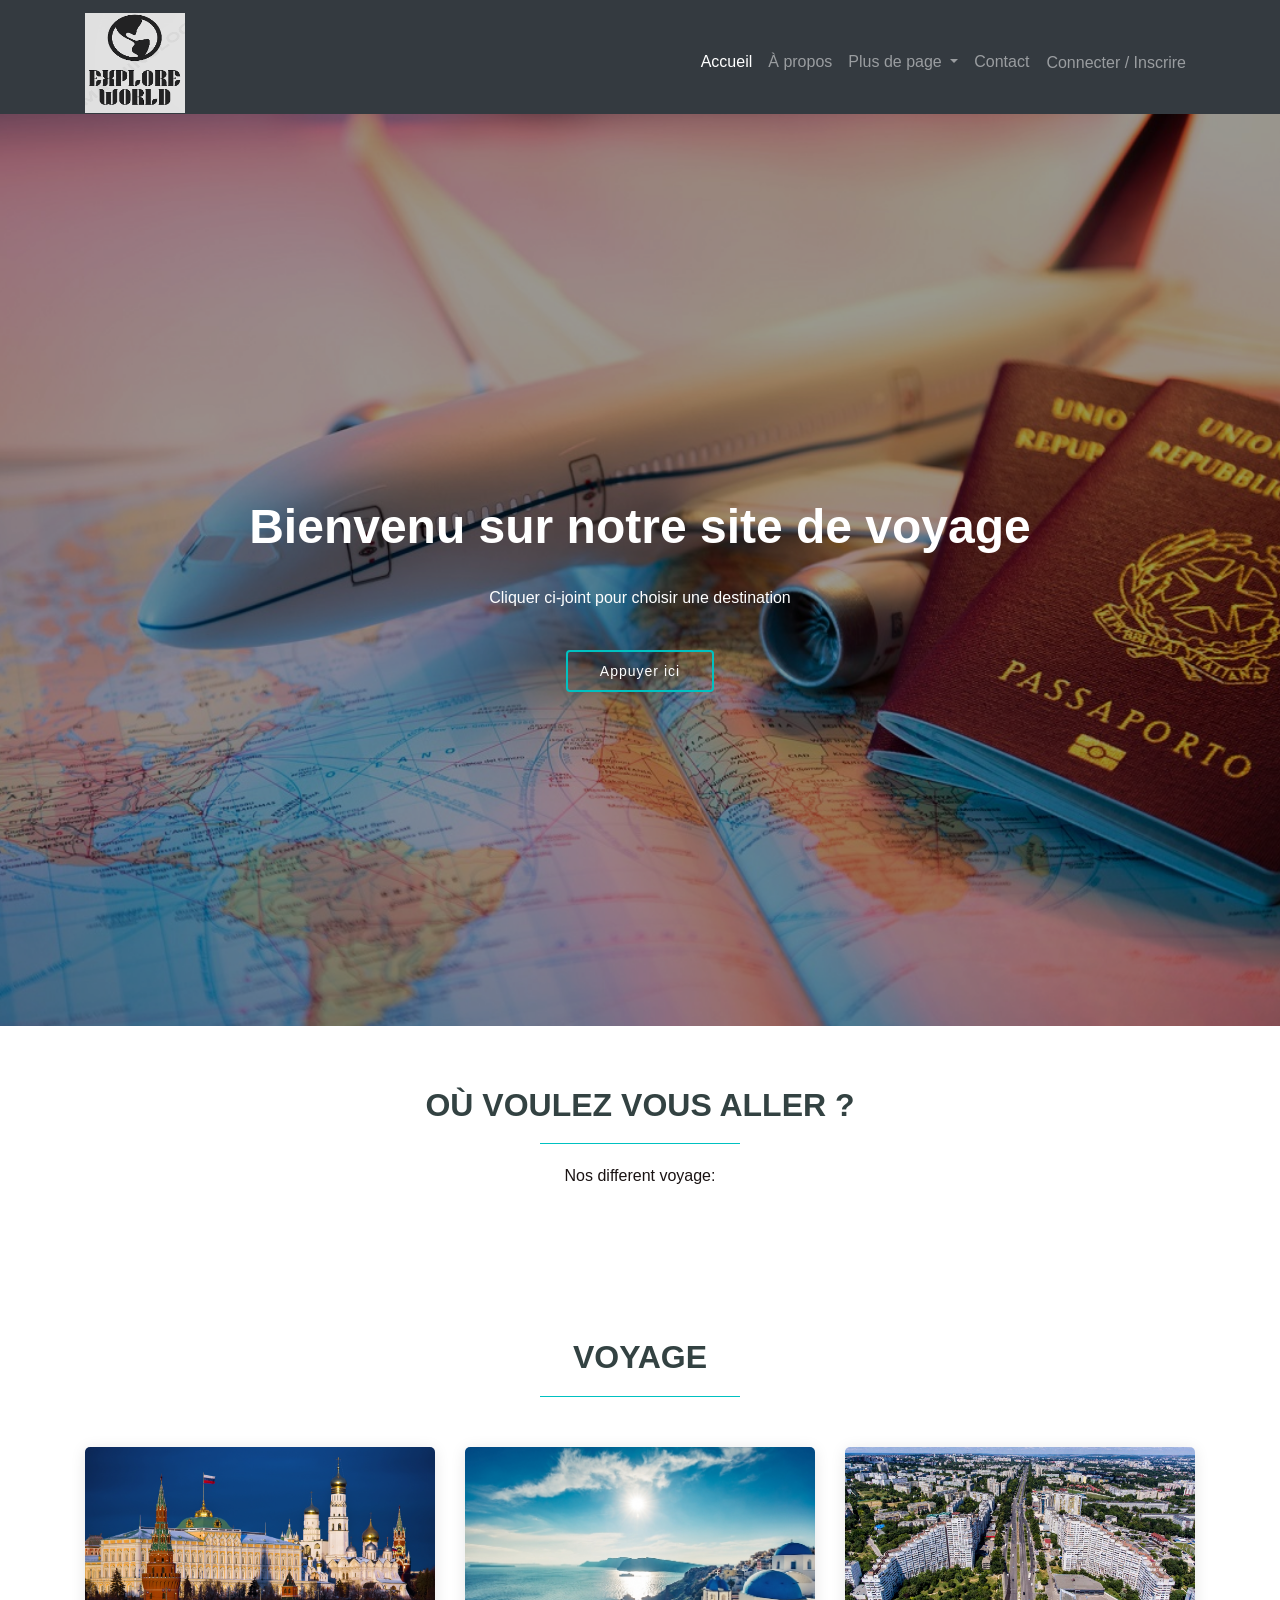
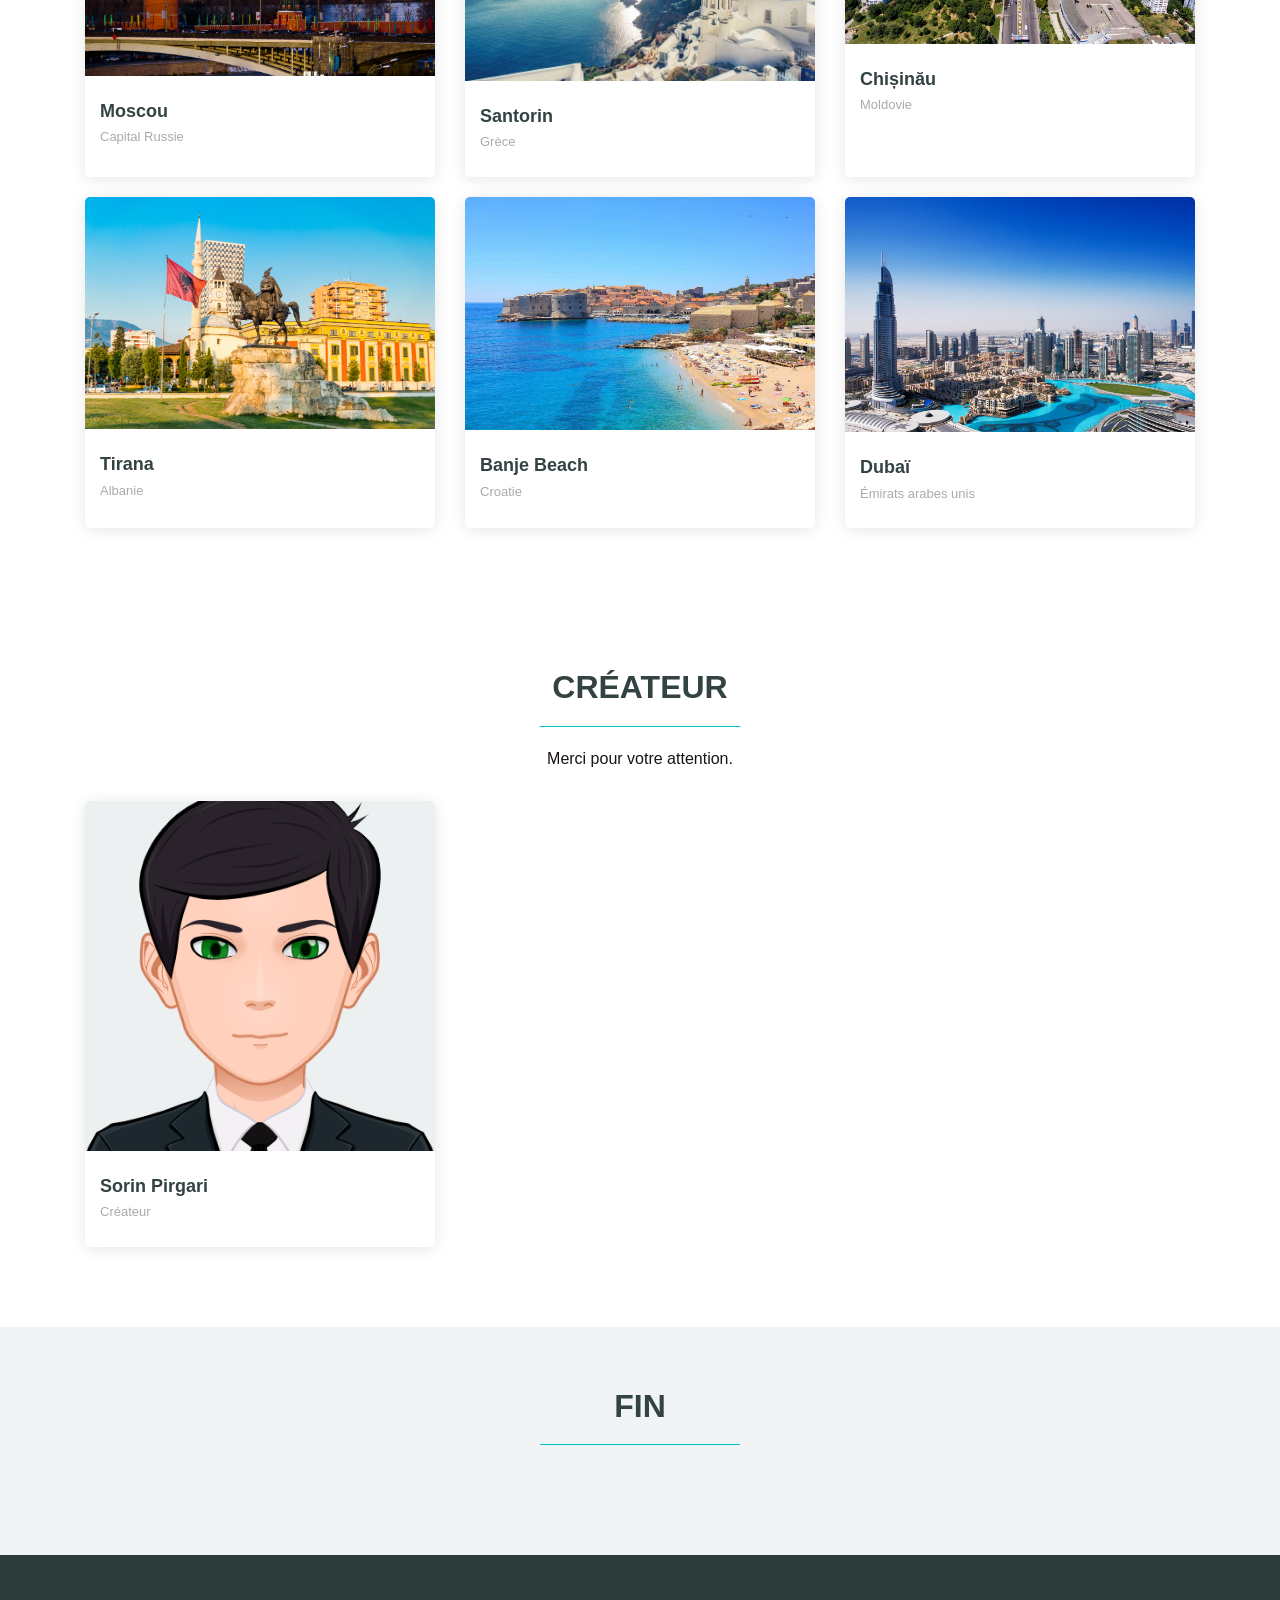
==== commit 0c111eed: "3" ====
--- a/index.html
+++ b/index.html
@@ -51,7 +51,7 @@
                     <a class="nav-link" href="contact.html">Contact</a>
                 </li>
                 <li class="nav-item">
-                    <a class="nav-link btn" href="signin.html">Vous Connecter / Vous Inscrire</a>
+                    <a class="nav-link btn" href="signin.html"> Connecter /  Inscrire</a>
                 </li>
             </ul>
         </div>
@@ -218,7 +218,6 @@
 
 <!-- Vendor JS Fichier -->
 <script src="assets/vendor/jquery/jquery.min.js"></script>
-<script src="assets/vendor/bootstrap/js/bootstrap.bundle.min.js"></script>
 <script src="assets/vendor/jquery.easing/jquery.easing.min.js"></script>
 <script src="assets/vendor/php-email-form/validate.js"></script>
 <script src="assets/vendor/owl.carousel/owl.carousel.min.js"></script>
--- a/assets/css/style.css
+++ b/assets/css/style.css
@@ -1245,7 +1245,7 @@
 # Footer
 --------------------------------------------------------------*/
 #footer {
-  background: #212b2b;
+  background: #2e3b3b;
   padding: 0 0 30px 0;
   color: #fff;
   font-size: 14px;
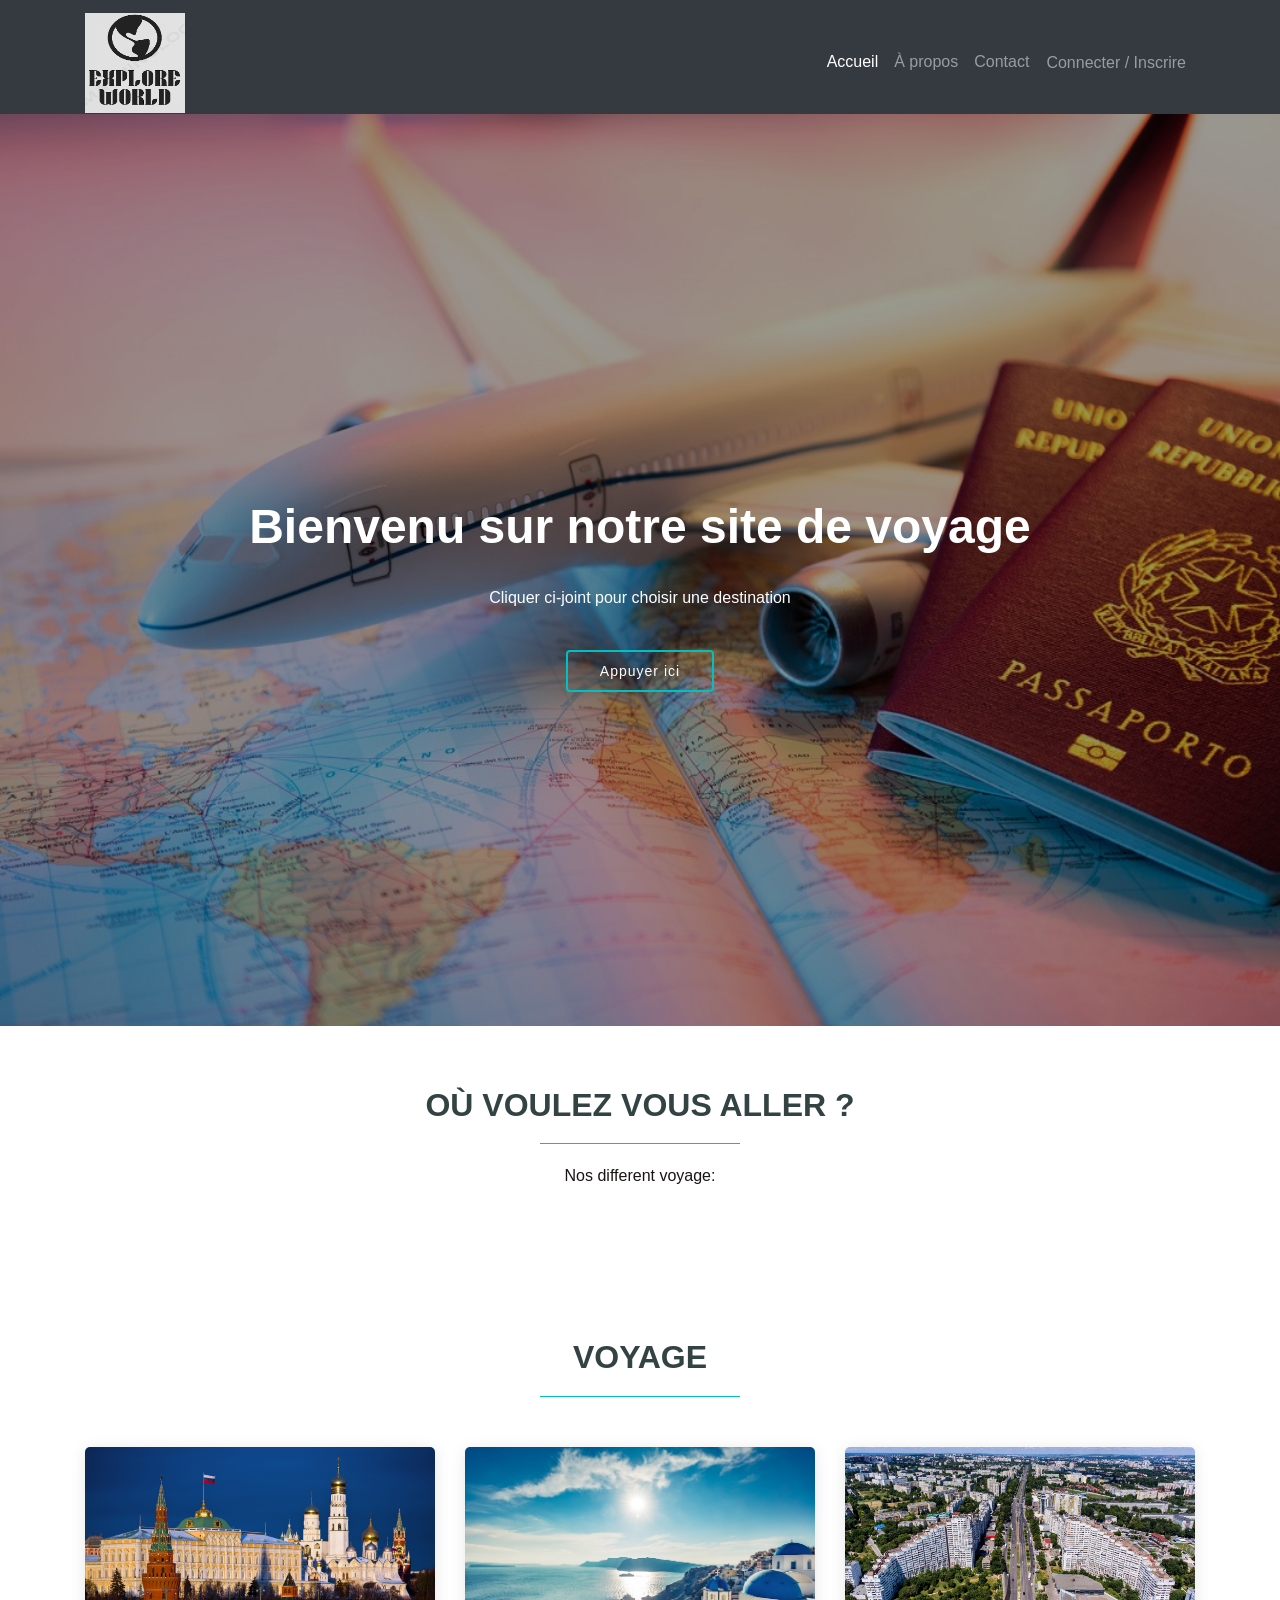
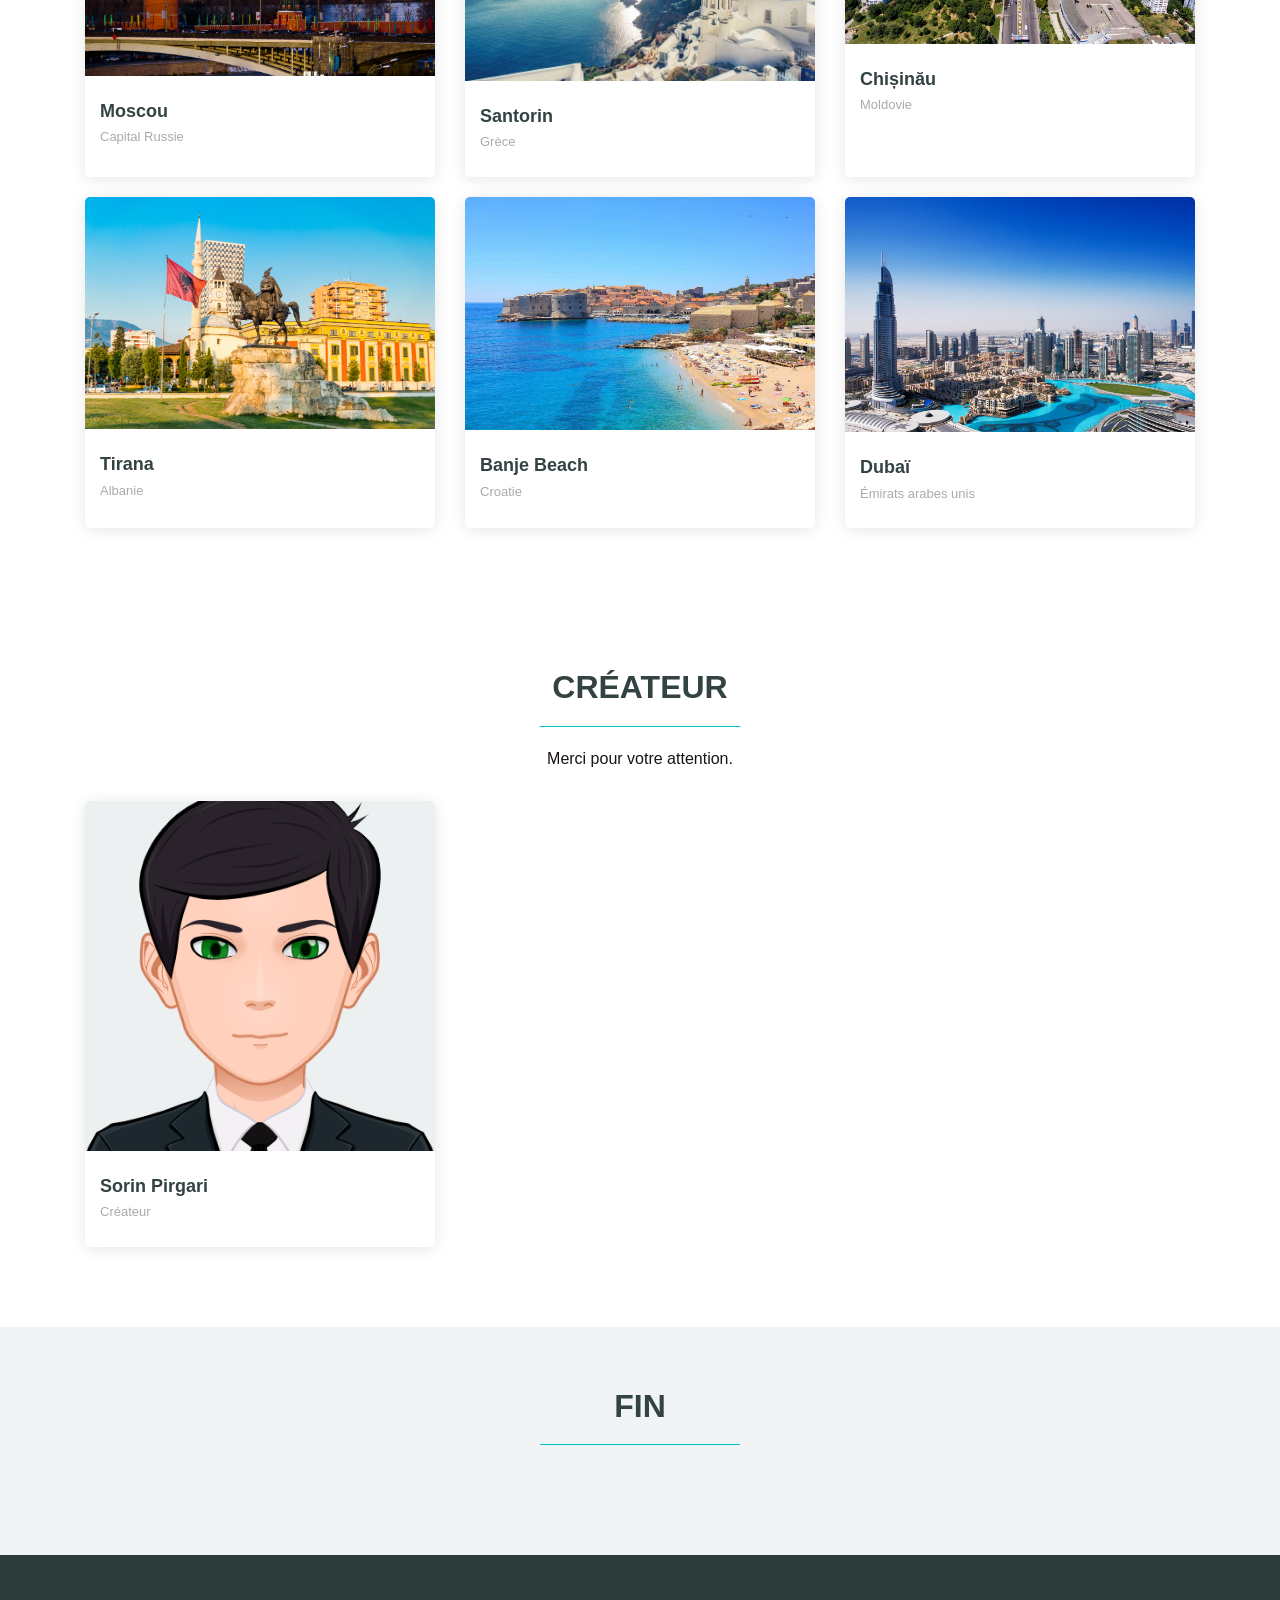
==== commit aa2bfbd7: "4" ====
--- a/index.html
+++ b/index.html
@@ -36,17 +36,9 @@
                     <a class="nav-link" href="#">Accueil <span class="sr-only">(current)</span></a>
                 </li>
                 <li class="nav-item">
-                    <a class="nav-link" href="À propos.html">À propos</a>
-                </li>
-                <li class="nav-item dropdown">
-                    <a class="nav-link dropdown-toggle" href="#" id="navbarDropdown" role="button" data-toggle="dropdown" aria-haspopup="true" aria-expanded="false">
-                        Plus de page
-                    </a>
-                    <div class="dropdown-menu" aria-labelledby="navbarDropdown">
-                        <a class="dropdown-item" href="sidebar-left.html">Left Sidebar</a>
-                        <a class="dropdown-item" href="sidebar-right.html">Right Sidebar</a>
-                    </div>
-                </li>
+                    <a class="nav-link" href="A_propos.html">À propos</a>
+                </li>
+                
                 <li class="nav-item">
                     <a class="nav-link" href="contact.html">Contact</a>
                 </li>
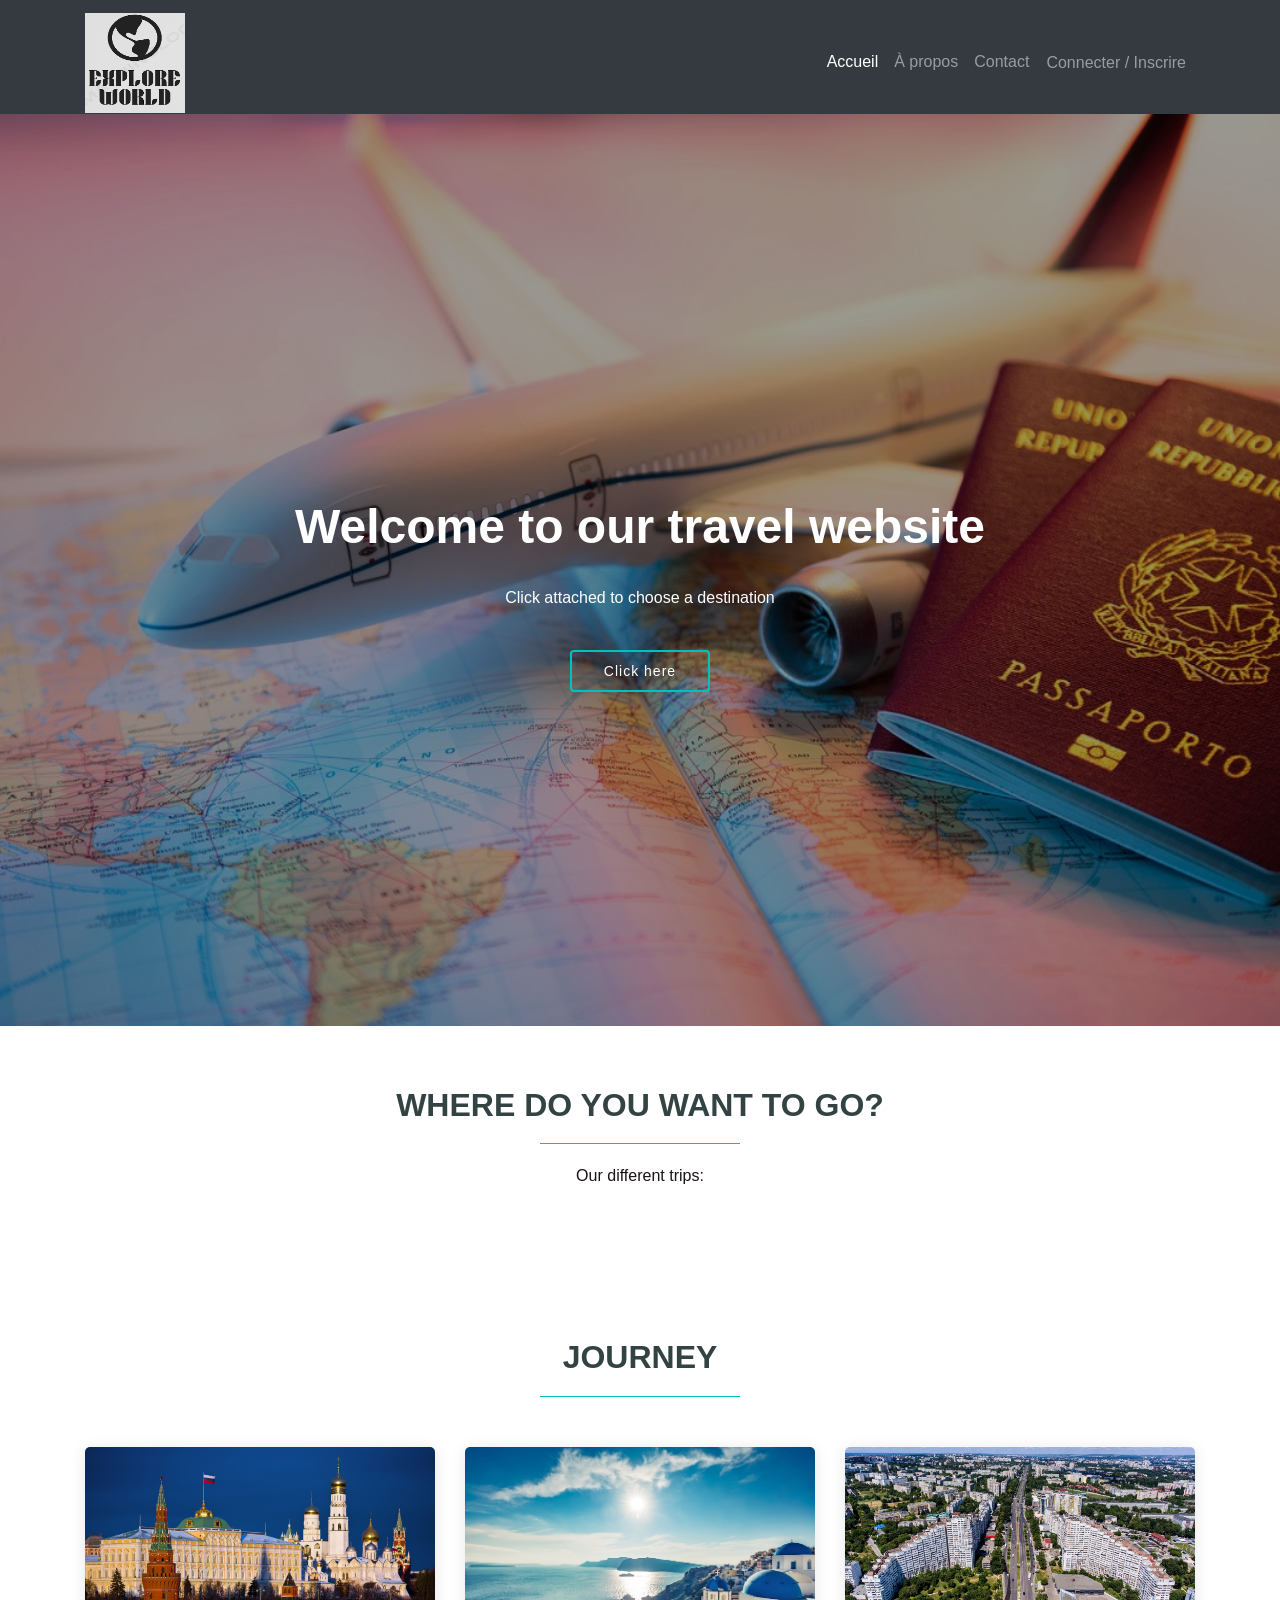
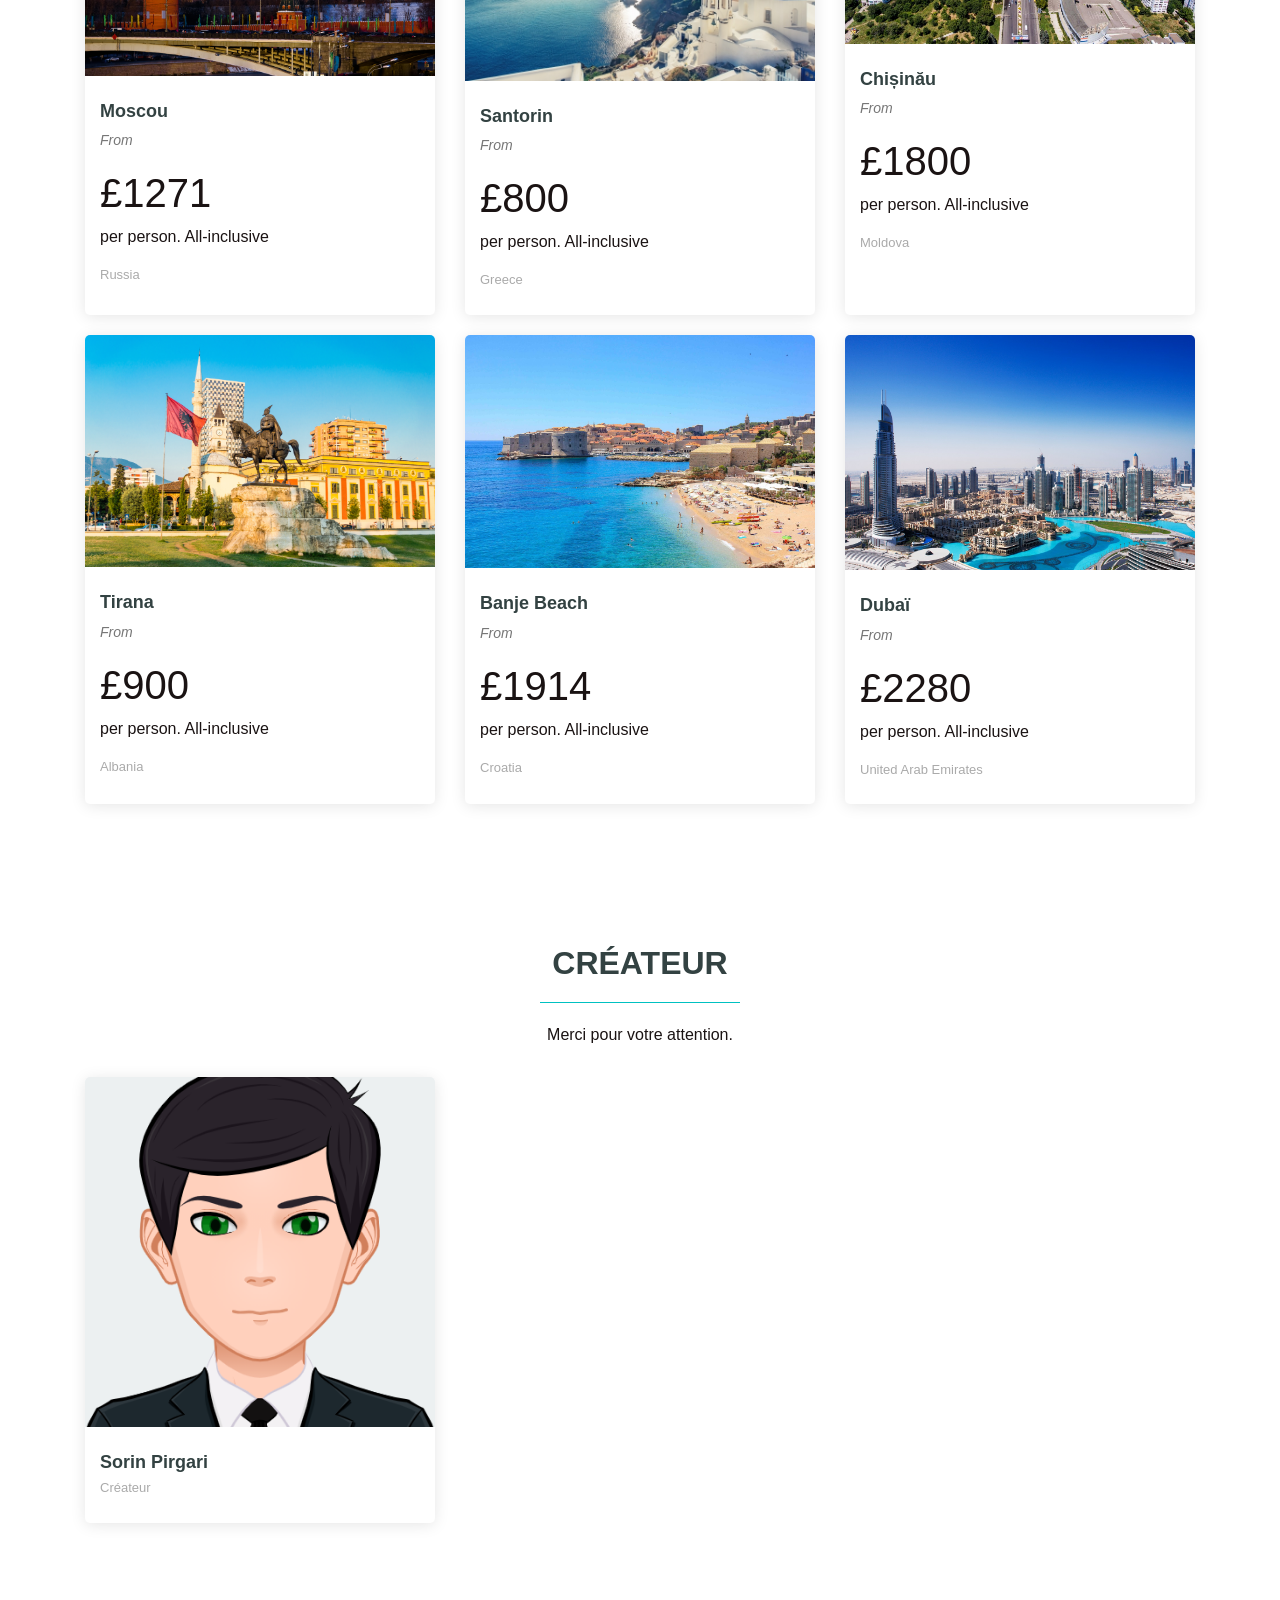
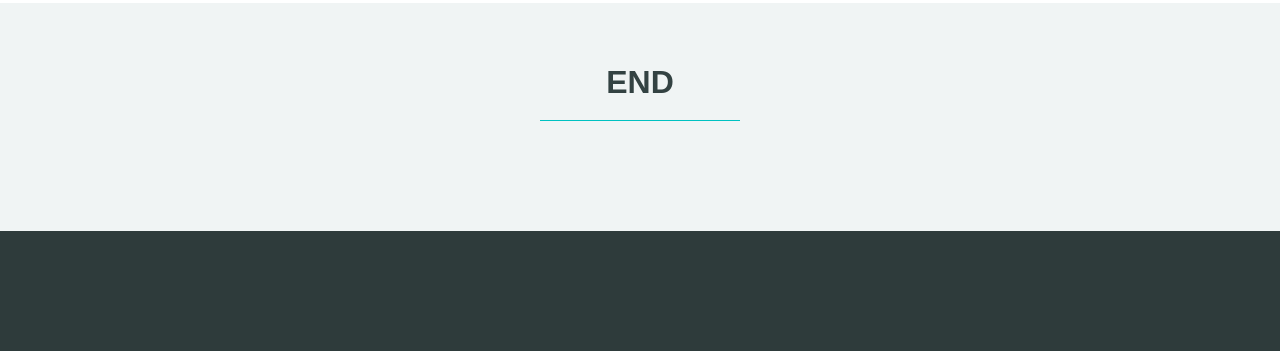
==== commit 393e759b: "5" ====
--- a/index.html
+++ b/index.html
@@ -60,9 +60,9 @@
                 <div class="carousel-item active" style="background-image: url(assets/img/76836533-55389305.jpg);">
                     <div class="carousel-container">
                         <div class="carousel-content">
-                            <h2 class="animate__animated animate__fadeInDown">Bienvenu sur notre site de voyage</h2>
-                            <p class="animate__animated animate__fadeInUp">Cliquer ci-joint pour choisir une destination</p>
-                            <a href="#about" class="btn-get-started scrollto animate__animated animate__fadeInUp">Appuyer ici</a>
+                            <h2 class="animate__animated animate__fadeInDown">Welcome to our travel website</h2>
+                            <p class="animate__animated animate__fadeInUp">Click attached to choose a destination</p>
+                            <a href="#about" class="btn-get-started scrollto animate__animated animate__fadeInUp">Click here</a>
                         </div>
                     </div>
                 </div>
@@ -76,8 +76,8 @@
     <section id="about" class="about">
         <div class="container">
             <div class="section-title">
-                <h2>Où voulez vous aller ?</h2>
-                <p>Nos different voyage:</p>
+                <h2>Where do you want to go?</h2>
+                <p>Our different trips:</p>
             </div>
         </div>
     </section><!-- Fin Pour la Section -->
@@ -87,7 +87,7 @@
     <section id="team" class="team">
         <div class="container">
             <div class="section-title">
-                <h2>Voyage</h2>
+                <h2>Journey</h2>
             </div>
             <div class="row">
                 <div class="col-lg-4 col-md-8 d-flex align-items-stretch">
@@ -97,7 +97,8 @@
                         </div>
                         <div class="member-info">
                             <h4>Moscou</h4>
-                            <span>Capital Russie</span>
+                            <p>From <h1>£1271</h1> per person. All-inclusive</p>
+                            <span>Russia</span>
                         </div>
                     </div>
                 </div>
@@ -108,7 +109,8 @@
                         </div>
                         <div class="member-info">
                             <h4>Santorin</h4>
-                            <span>Grèce</span>
+                            <p>From <h1>£800</h1> per person. All-inclusive</p>
+                            <span>Greece</span>
                         </div>
                     </div>
                 </div>
@@ -119,7 +121,8 @@
                         </div>
                         <div class="member-info">
                             <h4>Chișinău</h4>
-                            <span>Moldovie</span>
+                            <p>From <h1>£1800</h1> per person. All-inclusive</p>
+                            <span>Moldova</span>
                         </div>
                     </div>
                 </div>
@@ -130,7 +133,8 @@
                         </div>
                         <div class="member-info">
                             <h4>Tirana</h4>
-                            <span>Albanie</span>
+                            <p>From <h1>£900</h1> per person. All-inclusive</p>
+                            <span>Albania</span>
                         </div>
                     </div>
                 </div>
@@ -141,7 +145,8 @@
                     </div>
                     <div class="member-info">
                         <h4>Banje Beach</h4>
-                        <span>Croatie</span>
+                        <p>From <h1>£1914 </h1> per person. All-inclusive</p>
+                        <span>Croatia</span>
                     </div>
                 </div>
             </div>
@@ -152,7 +157,8 @@
                     </div>
                     <div class="member-info">
                         <h4>Dubaï</h4>
-                        <span> Émirats arabes unis</span>
+                        <p>From <h1>£2280</h1> per person. All-inclusive</p>
+                        <span> United Arab Emirates</span>
                     </div>
                 </div>
             </div>
@@ -189,7 +195,7 @@
     <section id="contact" class="contact section-bg">
         <div class="container">
             <div class="section-title">
-                <h2>Fin</h2>
+                <h2>End</h2>
             </div>
         </div>
     </section><!-- Fin Contact Section -->
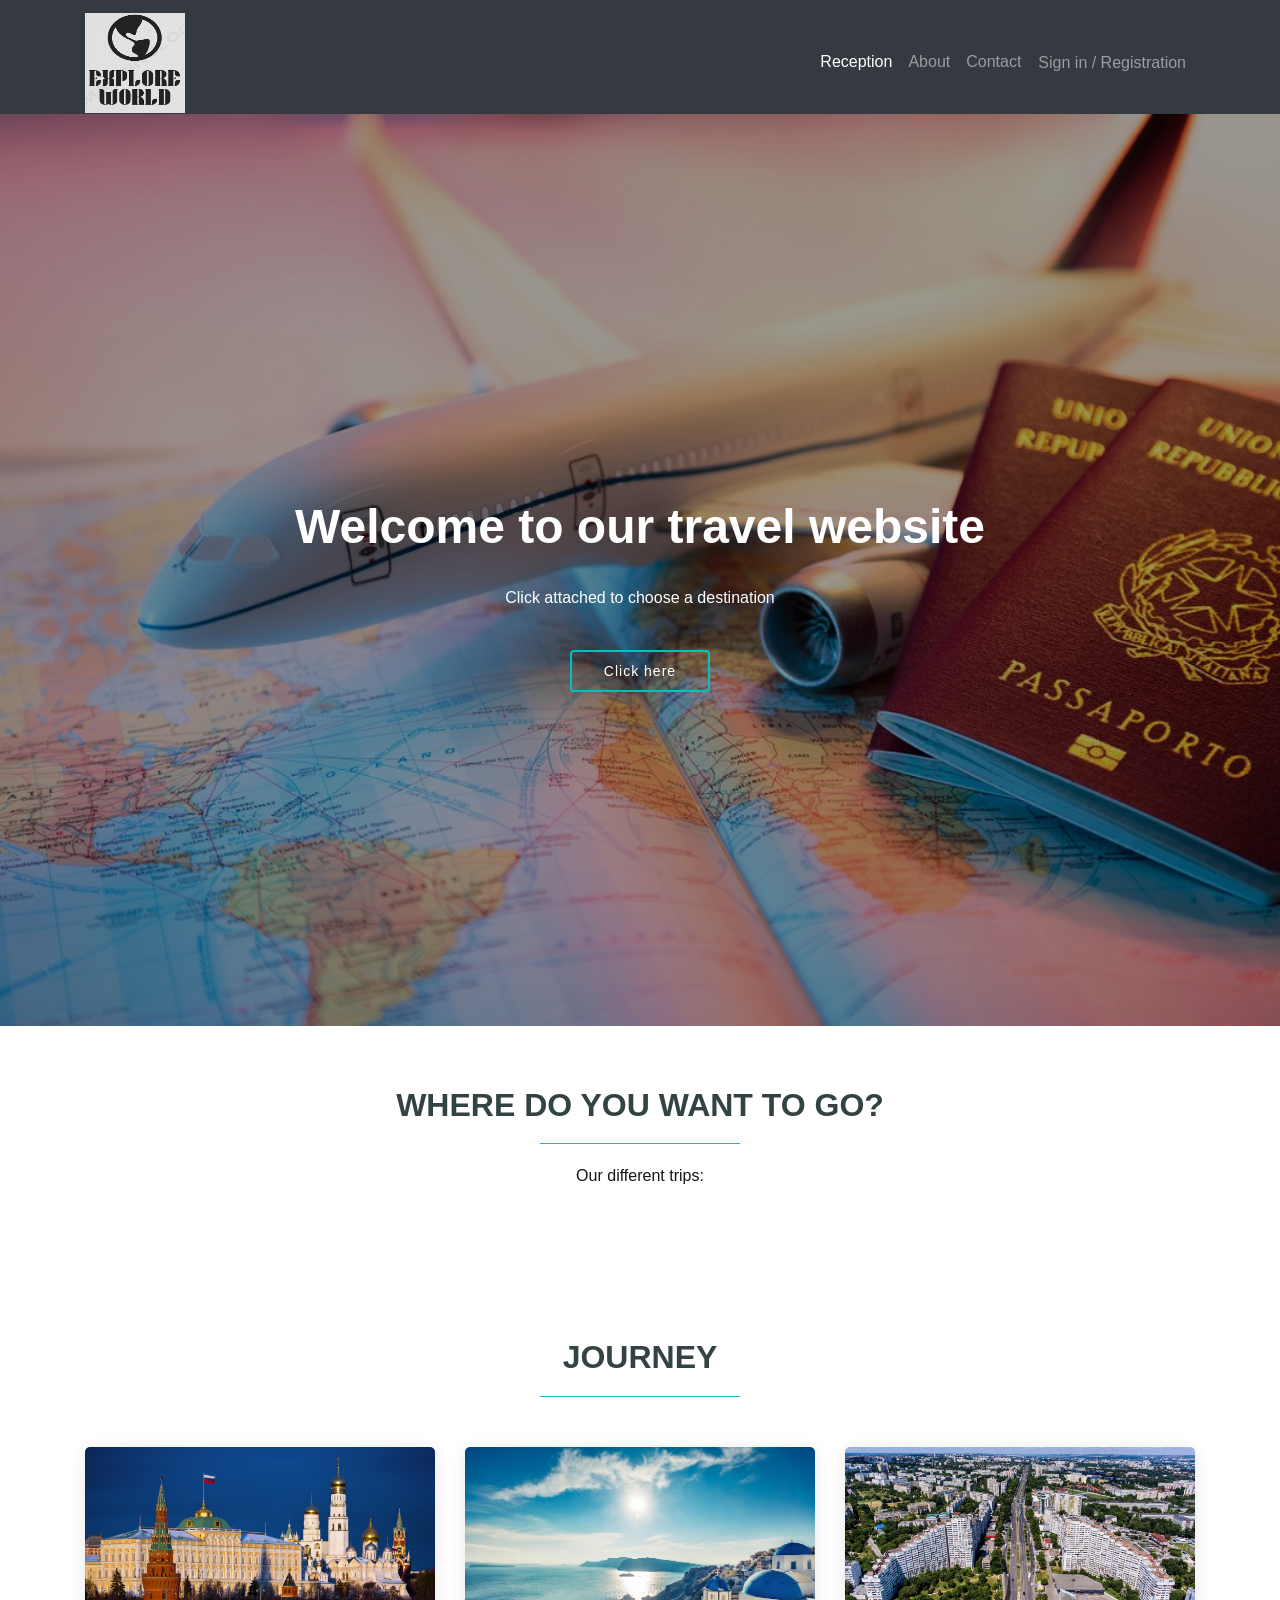
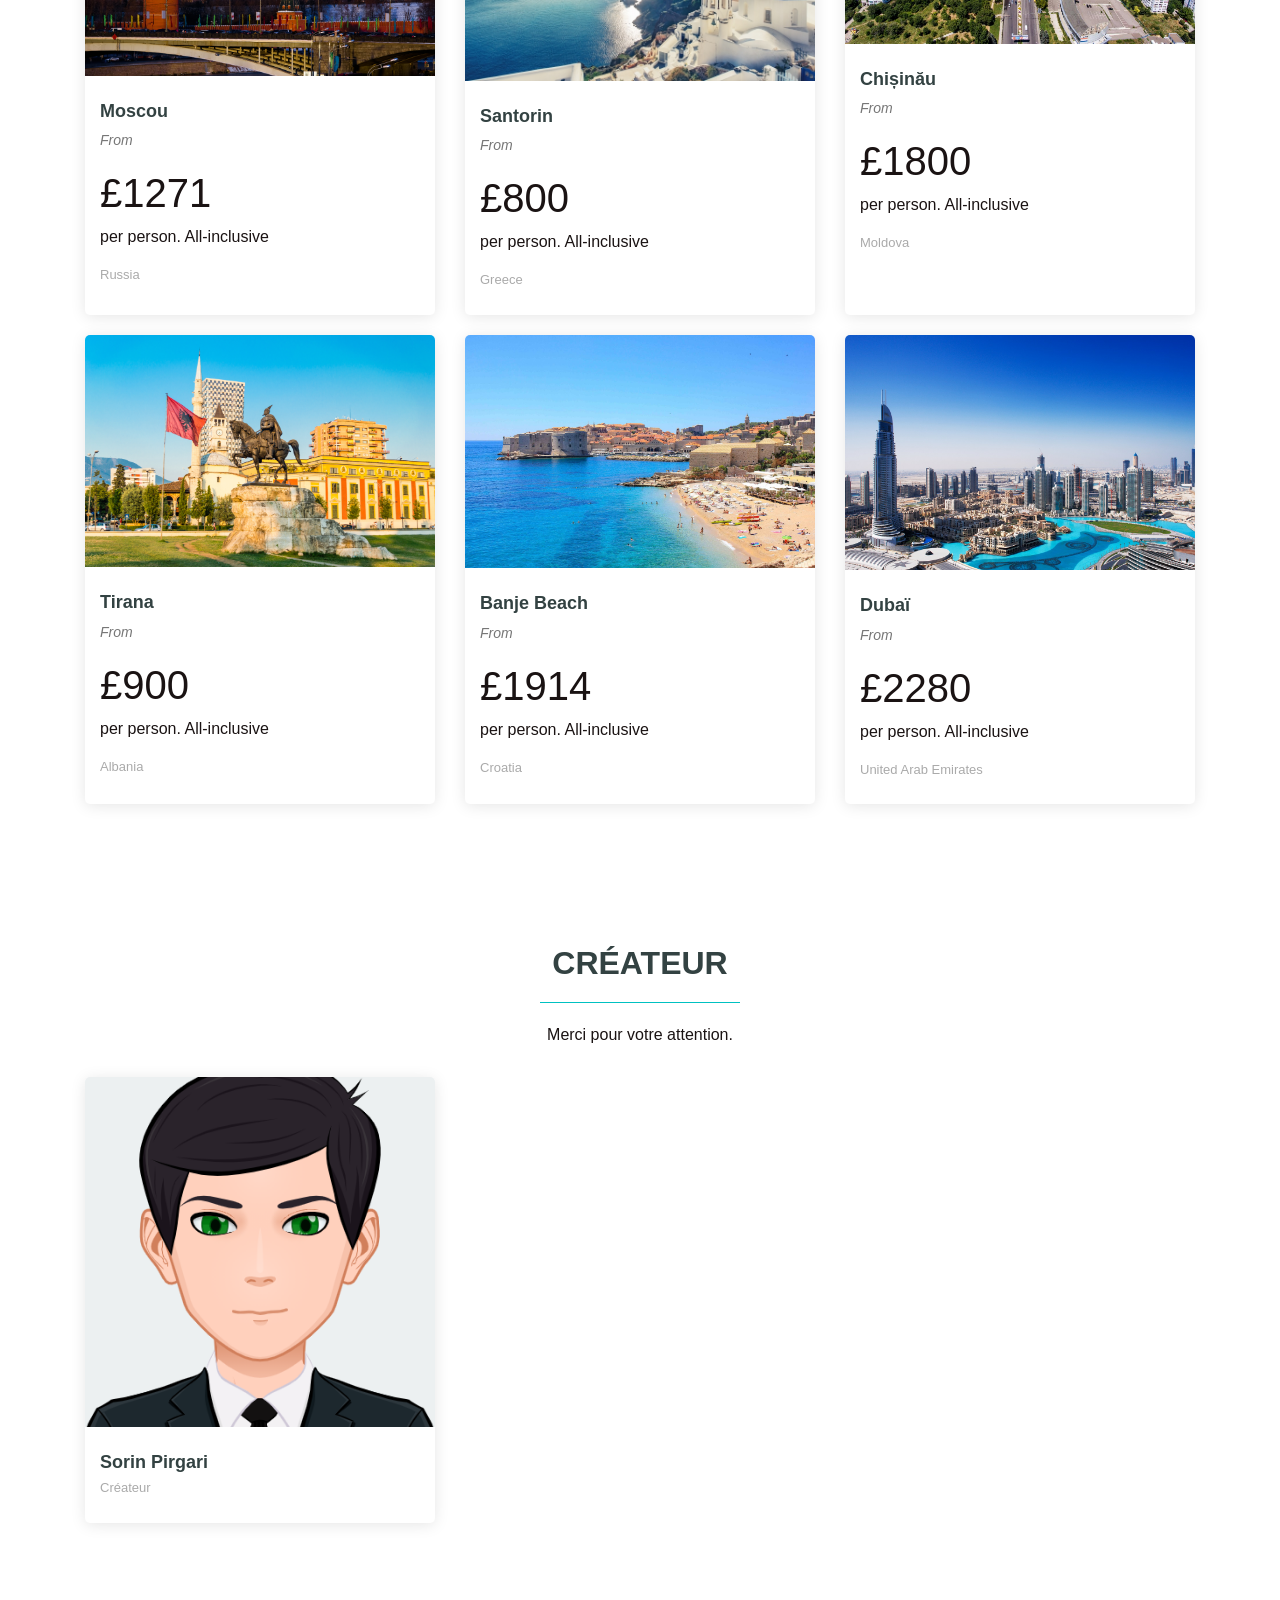
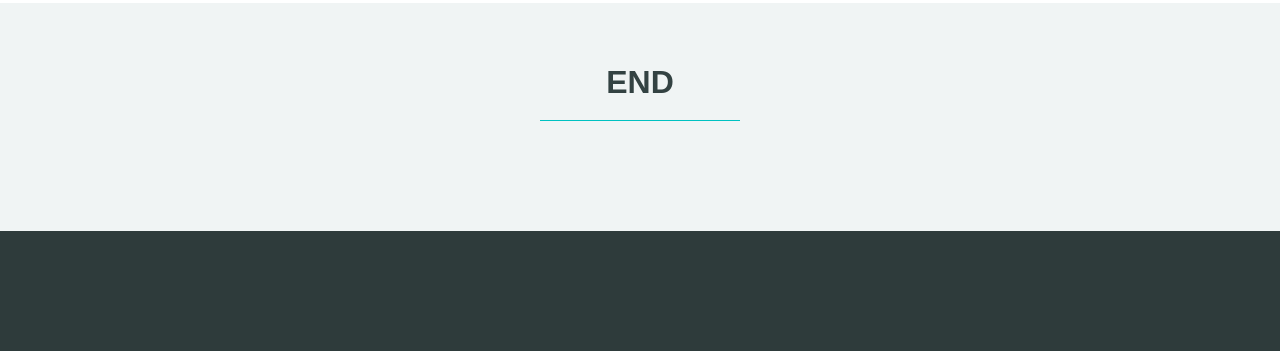
==== commit 63d76621: "5.5" ====
--- a/index.html
+++ b/index.html
@@ -33,17 +33,17 @@
         <div class="collapse navbar-collapse" id="navbarSupportedContent">
             <ul class="navbar-nav ml-auto">
                 <li class="nav-item active">
-                    <a class="nav-link" href="#">Accueil <span class="sr-only">(current)</span></a>
+                    <a class="nav-link" href="#">Reception<span class="sr-only">(current)</span></a>
                 </li>
                 <li class="nav-item">
-                    <a class="nav-link" href="A_propos.html">À propos</a>
+                    <a class="nav-link" href="A_propos.html">About</a>
                 </li>
                 
                 <li class="nav-item">
                     <a class="nav-link" href="contact.html">Contact</a>
                 </li>
                 <li class="nav-item">
-                    <a class="nav-link btn" href="signin.html"> Connecter /  Inscrire</a>
+                    <a class="nav-link btn" href="signin.html"> Sign in /  Registration</a>
                 </li>
             </ul>
         </div>
